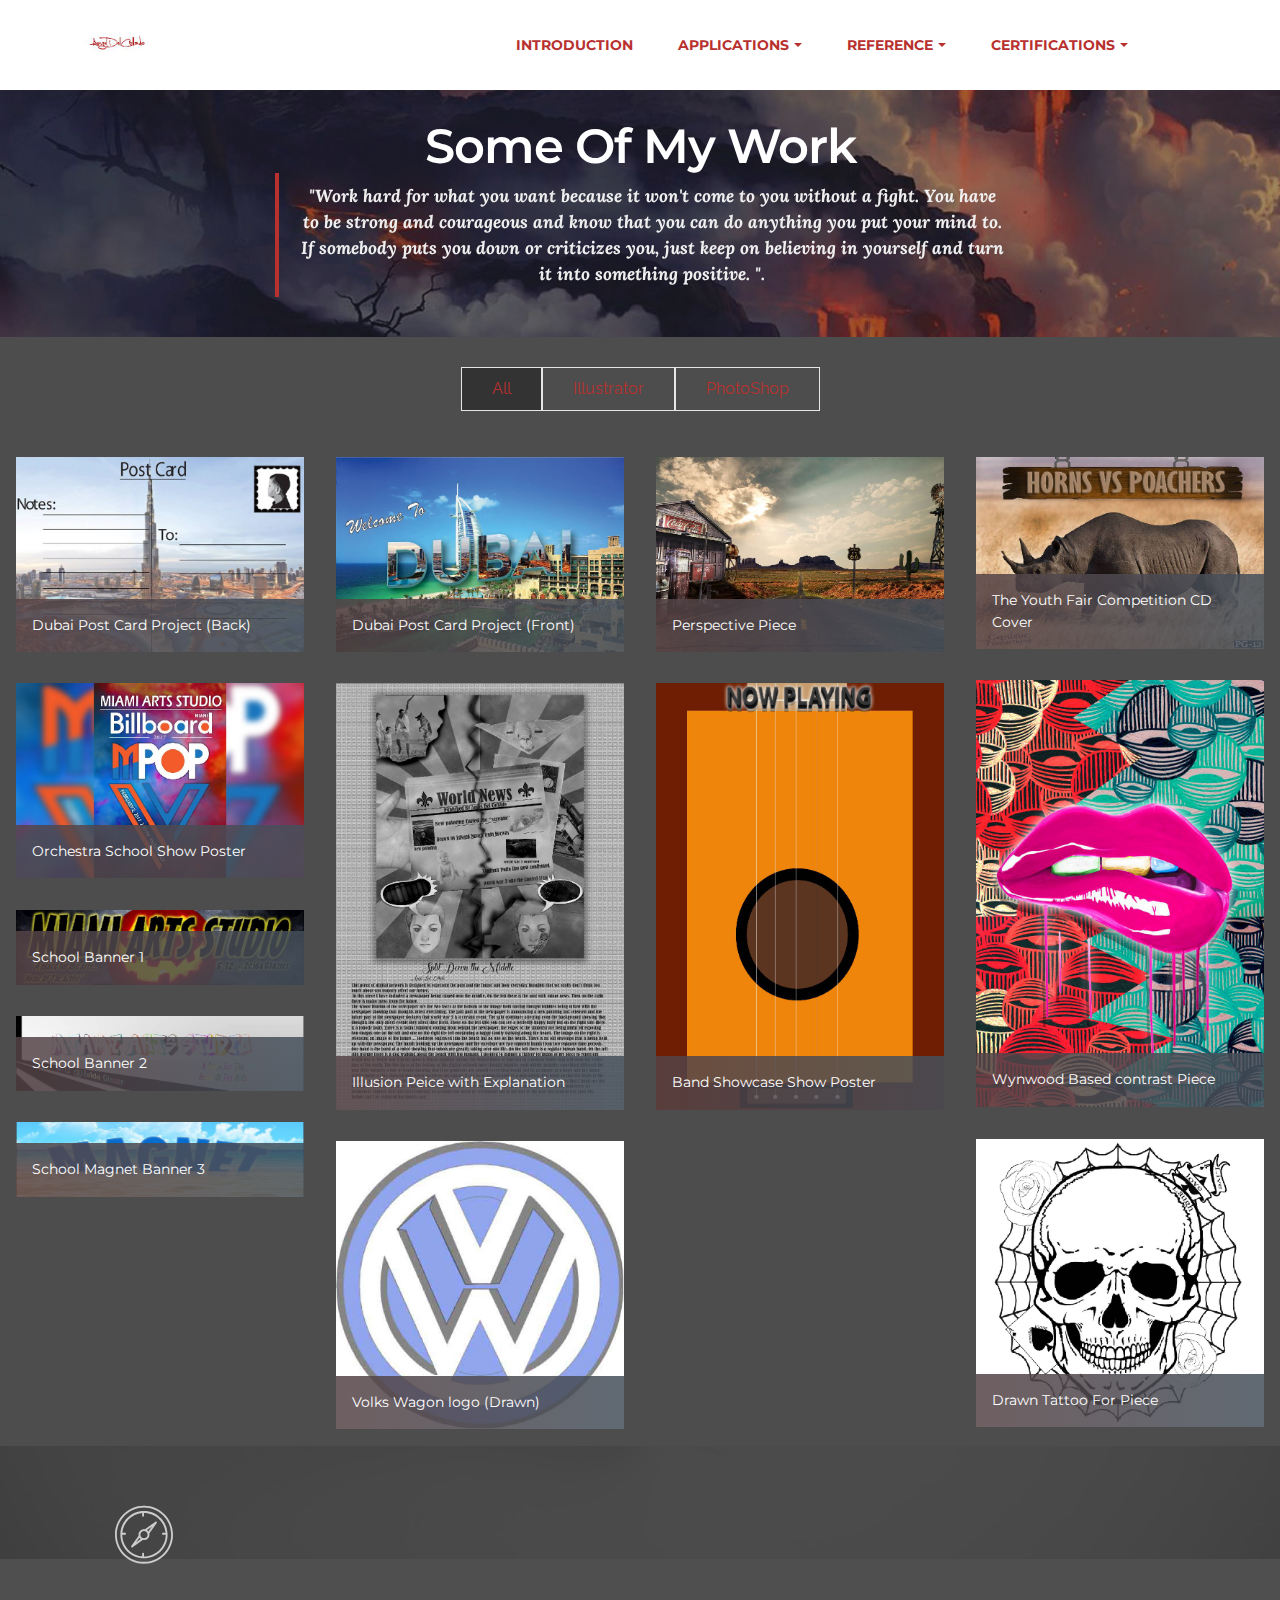
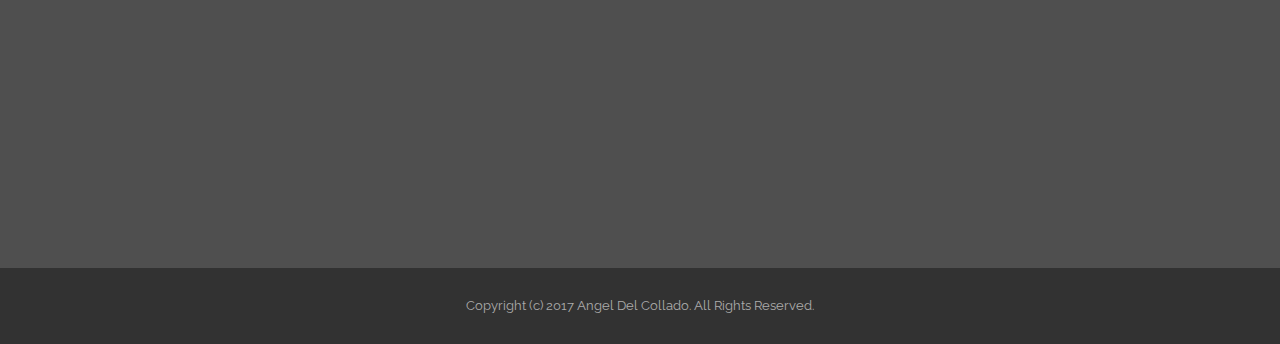
==== Gallery.html @ 35968e22 "create github pages" ====
<!DOCTYPE html>
<html>
<head>
  <!-- Site made with Mobirise Website Builder v3.11.1, https://mobirise.com -->
  <meta charset="UTF-8">
  <meta http-equiv="X-UA-Compatible" content="IE=edge">
  <meta name="generator" content="Mobirise v3.11.1, mobirise.com">
  <meta name="viewport" content="width=device-width, initial-scale=1">
  <link rel="shortcut icon" href="assets/images/file-000-1-128x170.png" type="image/x-icon">
  <meta name="description" content="Angel Del Collado">
  <title>Angel Del Collado</title>
  <link rel="stylesheet" href="https://fonts.googleapis.com/css?family=Lora:400,700,400italic,700italic&amp;subset=latin">
  <link rel="stylesheet" href="https://fonts.googleapis.com/css?family=Montserrat:400,700">
  <link rel="stylesheet" href="https://fonts.googleapis.com/css?family=Raleway:100,100i,200,200i,300,300i,400,400i,500,500i,600,600i,700,700i,800,800i,900,900i">
  <link rel="stylesheet" href="assets/bootstrap-material-design-font/css/material.css">
  <link rel="stylesheet" href="assets/et-line-font-plugin/style.css">
  <link rel="stylesheet" href="assets/tether/tether.min.css">
  <link rel="stylesheet" href="assets/bootstrap/css/bootstrap.min.css">
  <link rel="stylesheet" href="assets/dropdown/css/style.css">
  <link rel="stylesheet" href="assets/animate.css/animate.min.css">
  <link rel="stylesheet" href="assets/theme/css/style.css">
  <link rel="stylesheet" href="assets/mobirise-gallery/style.css">
  <link rel="stylesheet" href="assets/mobirise/css/mbr-additional.css" type="text/css">
  
  
  
</head>
<body>
<section id="ext_menu-j">

    <nav class="navbar navbar-dropdown navbar-fixed-top">
        <div class="container">

            <div class="mbr-table">
                <div class="mbr-table-cell">

                    <div class="navbar-brand">
                        <a href="index.html" class="navbar-logo"><img src="assets/images/untitled-160x128.jpg" alt="Mobirise"></a>
                        <a class="navbar-caption" href="https://mobirise.com"></a>
                    </div>

                </div>
                <div class="mbr-table-cell">

                    <button class="navbar-toggler pull-xs-right hidden-md-up" type="button" data-toggle="collapse" data-target="#exCollapsingNavbar">
                        <div class="hamburger-icon"></div>
                    </button>

                    <ul class="nav-dropdown collapse pull-xs-right nav navbar-nav navbar-toggleable-sm" id="exCollapsingNavbar"><li class="nav-item"><a class="nav-link link" href="https://mobirise.com/" aria-expanded="false"></a></li><li class="nav-item"><a class="nav-link link" href="page2.html" aria-expanded="false">INTRODUCTION</a></li><li class="nav-item dropdown"><a class="nav-link link dropdown-toggle" href="https://mobirise.com/" data-toggle="dropdown-submenu" aria-expanded="false">APPLICATIONS</a><div class="dropdown-menu"><div class="dropdown"><a class="dropdown-item dropdown-toggle" href="page1.html" aria-expanded="false" data-toggle="dropdown-submenu">Adobe Suite<br></a><div class="dropdown-menu dropdown-submenu"><a class="dropdown-item" href="page1.html">Adobe PhotoShop<br>Adobe Illustrator<br>Adobe Animate<br>Adobe Premiere<br>123D<br></a></div></div><div class="dropdown"><a class="dropdown-item dropdown-toggle" href="page1.html" aria-expanded="false" data-toggle="dropdown-submenu">Microsoft Suite<br></a><div class="dropdown-menu dropdown-submenu"><div class="dropdown"><a class="dropdown-item dropdown-toggle" href="#" data-toggle="dropdown-submenu" aria-expanded="false">Microsoft Word</a><div class="dropdown-menu dropdown-submenu"><a class="dropdown-item" href="angeldelcollado.github.io/Discuss IT">Discuss It Topic 6</a></div></div></div></div></div></li><li class="nav-item dropdown"><a class="nav-link link dropdown-toggle" href="https://mobirise.com/" aria-expanded="false" data-toggle="dropdown-submenu">REFERENCE</a><div class="dropdown-menu"><a class="dropdown-item" href="#">Teacher Recommendation</a><a class="dropdown-item" href="#">Resume</a></div></li><li class="nav-item dropdown"><a class="nav-link link dropdown-toggle" href="https://mobirise.com/" aria-expanded="false" data-toggle="dropdown-submenu">CERTIFICATIONS</a><div class="dropdown-menu"><a class="dropdown-item" href="#">Ic3 Living Online<br></a></div></li><li class="nav-item"><a class="nav-link link" href="https://mobirise.com/" aria-expanded="false"></a><a class="nav-link link" href="https://mobirise.com/" aria-expanded="false" style="line-height: 1.5; background-color: rgb(0, 0, 0); display: inline !important;"></a></li></ul>
                    <button hidden="" class="navbar-toggler navbar-close" type="button" data-toggle="collapse" data-target="#exCollapsingNavbar">
                        <div class="close-icon"></div>
                    </button>

                </div>
            </div>

        </div>
    </nav>

</section>

<section class="engine"><a rel="external" href="https://mobirise.com">https://mobirise.com/</a></section><section class="mbr-section article mbr-parallax-background mbr-after-navbar" id="msg-box8-q" style="background-image: url(assets/images/lava-and-cherry-blossom-tree-2000x533.png); padding-top: 120px; padding-bottom: 40px;">

    <div class="mbr-overlay" style="opacity: 0.4; background-color: rgb(34, 34, 34);">
    </div>
    <div class="container">
        <div class="row">
            <div class="col-md-8 col-md-offset-2 text-xs-center">
                <h3 class="mbr-section-title display-2">Some Of  My Work</h3>
                <div class="lead"><blockquote><strong>"Work hard for what you want because it won't come to you without a fight. You have to be strong and courageous and know that you can do anything you put your mind to. If somebody puts you down or criticizes you, just keep on believing in yourself and turn it into something positive. ".</strong></blockquote></div>
                
            </div>
        </div>
    </div>

</section>

<section class="mbr-gallery mbr-section mbr-section-nopadding mbr-slider-carousel" id="gallery4-t" data-filter="true" style="background-color: rgb(77, 77, 77); padding-top: 0rem; padding-bottom: 0rem;">
    <!-- Filter -->
    <div class="mbr-gallery-filter container gallery-filter-active">
        <ul>
            <li class="mbr-gallery-filter-all active">All</li>
        </ul>
    </div>

    <!-- Gallery -->
    <div class="mbr-gallery-row">
        <div class=" mbr-gallery-layout-default">
            <div>
                <div>
                    <div class="mbr-gallery-item mbr-gallery-item__mobirise3 mbr-gallery-item--p1" data-tags="Illustrator" data-video-url="false">
                        <div href="#lb-gallery4-t" data-slide-to="0" data-toggle="modal">
                            
                            

                            <img alt="" src="assets/images/untitled-1-2000x1353-800x541.jpg">
                            
                            <span class="icon-focus"></span>
                            <span class="mbr-gallery-title">Dubai Post Card Project (Back)</span>
                        </div>
                    </div><div class="mbr-gallery-item mbr-gallery-item__mobirise3 mbr-gallery-item--p1" data-tags="Illustrator" data-video-url="false">
                        <div href="#lb-gallery4-t" data-slide-to="1" data-toggle="modal">
                            
                            

                            <img alt="" src="assets/images/untitled-2000x1353-800x541.jpg">
                            
                            <span class="icon-focus"></span>
                            <span class="mbr-gallery-title">Dubai Post Card Project (Front)</span>
                        </div>
                    </div><div class="mbr-gallery-item mbr-gallery-item__mobirise3 mbr-gallery-item--p1" data-tags="PhotoShop" data-video-url="false">
                        <div href="#lb-gallery4-t" data-slide-to="2" data-toggle="modal">
                            
                            

                            <img alt="" src="assets/images/image-1-2000x1353-800x541.jpg">
                            
                            <span class="icon-focus"></span>
                            <span class="mbr-gallery-title">Perspective Piece&nbsp;</span>
                        </div>
                    </div><div class="mbr-gallery-item mbr-gallery-item__mobirise3 mbr-gallery-item--p1" data-tags="PhotoShop" data-video-url="false">
                        <div href="#lb-gallery4-t" data-slide-to="3" data-toggle="modal">
                            
                            

                            <img alt="" src="assets/images/cd-rough-draft-1-2000x1333-800x533.jpg">
                            
                            <span class="icon-focus"></span>
                            <span class="mbr-gallery-title">The Youth Fair Competition CD Cover</span>
                        </div>
                    </div><div class="mbr-gallery-item mbr-gallery-item__mobirise3 mbr-gallery-item--p1" data-tags="PhotoShop" data-video-url="false">
                        <div href="#lb-gallery4-t" data-slide-to="4" data-toggle="modal">
                            
                            

                            <img alt="" src="assets/images/angel-del-collado-project-18-2000x2962-800x1184.jpg">
                            
                            <span class="icon-focus"></span>
                            <span class="mbr-gallery-title">Wynwood Based contrast Piece</span>
                        </div>
                    </div><div class="mbr-gallery-item mbr-gallery-item__mobirise3 mbr-gallery-item--p1" data-tags="PhotoShop" data-video-url="false">
                        <div href="#lb-gallery4-t" data-slide-to="5" data-toggle="modal">
                            
                            

                            <img alt="" src="assets/images/untitled-2-2000x1353-800x541.jpg">
                            
                            <span class="icon-focus"></span>
                            <span class="mbr-gallery-title">Orchestra School Show Poster</span>
                        </div>
                    </div><div class="mbr-gallery-item mbr-gallery-item__mobirise3 mbr-gallery-item--p1" data-tags="PhotoShop" data-video-url="false">
                        <div href="#lb-gallery4-t" data-slide-to="6" data-toggle="modal">
                            
                            

                            <img alt="" src="assets/images/angel-del-collado-2-2000x2962-800x1184.jpg">
                            
                            <span class="icon-focus"></span>
                            <span class="mbr-gallery-title">Illusion Peice with Explanation</span>
                        </div>
                    </div><div class="mbr-gallery-item mbr-gallery-item__mobirise3 mbr-gallery-item--p1" data-tags="PhotoShop" data-video-url="false">
                        <div href="#lb-gallery4-t" data-slide-to="7" data-toggle="modal">
                            
                            

                            <img alt="" src="assets/images/poster-1-2000x2962-800x1184.jpg">
                            
                            <span class="icon-focus"></span>
                            <span class="mbr-gallery-title">Band Showcase Show Poster</span>
                        </div>
                    </div><div class="mbr-gallery-item mbr-gallery-item__mobirise3 mbr-gallery-item--p1" data-tags="PhotoShop" data-video-url="false">
                        <div href="#lb-gallery4-t" data-slide-to="8" data-toggle="modal">
                            
                            

                            <img alt="" src="assets/images/poster-1-2000x516-800x206.jpg">
                            
                            <span class="icon-focus"></span>
                            <span class="mbr-gallery-title">School Banner 1</span>
                        </div>
                    </div><div class="mbr-gallery-item mbr-gallery-item__mobirise3 mbr-gallery-item--p1" data-tags="PhotoShop" data-video-url="false">
                        <div href="#lb-gallery4-t" data-slide-to="9" data-toggle="modal">
                            
                            

                            <img alt="" src="assets/images/poster-2-2000x516-800x206.jpg">
                            
                            <span class="icon-focus"></span>
                            <span class="mbr-gallery-title">School Banner 2</span>
                        </div>
                    </div><div class="mbr-gallery-item mbr-gallery-item__mobirise3 mbr-gallery-item--p1" data-tags="PhotoShop" data-video-url="false">
                        <div href="#lb-gallery4-t" data-slide-to="10" data-toggle="modal">
                            
                            

                            <img alt="" src="assets/images/poster-3-2000x516-800x206.jpg">
                            
                            <span class="icon-focus"></span>
                            <span class="mbr-gallery-title">School Magnet Banner 3</span>
                        </div>
                    </div><div class="mbr-gallery-item mbr-gallery-item__mobirise3 mbr-gallery-item--p1" data-tags="Illustrator" data-video-url="false">
                        <div href="#lb-gallery4-t" data-slide-to="11" data-toggle="modal">
                            
                            

                            <img alt="" src="assets/images/tattoo-2000x2000-800x800.jpg">
                            
                            <span class="icon-focus"></span>
                            <span class="mbr-gallery-title">Drawn Tattoo For Piece</span>
                        </div>
                    </div><div class="mbr-gallery-item mbr-gallery-item__mobirise3 mbr-gallery-item--p1" data-tags="Illustrator" data-video-url="false">
                        <div href="#lb-gallery4-t" data-slide-to="12" data-toggle="modal">
                            
                            

                            <img alt="" src="assets/images/vw-logo-completed-2000x2000-800x800.jpg">
                            
                            <span class="icon-focus"></span>
                            <span class="mbr-gallery-title">Volks Wagon logo (Drawn)</span>
                        </div>
                    </div>
                </div>
            </div>
            <div class="clearfix"></div>
        </div>
    </div>

    <!-- Lightbox -->
    <div data-app-prevent-settings="" class="mbr-slider modal fade carousel slide" tabindex="-1" data-keyboard="true" data-interval="false" id="lb-gallery4-t">
        <div class="modal-dialog">
            <div class="modal-content">
                <div class="modal-body">
                    <ol class="carousel-indicators">
                        <li data-app-prevent-settings="" data-target="#lb-gallery4-t" data-slide-to="0"></li><li data-app-prevent-settings="" data-target="#lb-gallery4-t" data-slide-to="1"></li><li data-app-prevent-settings="" data-target="#lb-gallery4-t" data-slide-to="2"></li><li data-app-prevent-settings="" data-target="#lb-gallery4-t" data-slide-to="3"></li><li data-app-prevent-settings="" data-target="#lb-gallery4-t" data-slide-to="4"></li><li data-app-prevent-settings="" data-target="#lb-gallery4-t" class=" active" data-slide-to="5"></li><li data-app-prevent-settings="" data-target="#lb-gallery4-t" data-slide-to="6"></li><li data-app-prevent-settings="" data-target="#lb-gallery4-t" data-slide-to="7"></li><li data-app-prevent-settings="" data-target="#lb-gallery4-t" data-slide-to="8"></li><li data-app-prevent-settings="" data-target="#lb-gallery4-t" data-slide-to="9"></li><li data-app-prevent-settings="" data-target="#lb-gallery4-t" data-slide-to="10"></li><li data-app-prevent-settings="" data-target="#lb-gallery4-t" data-slide-to="11"></li><li data-app-prevent-settings="" data-target="#lb-gallery4-t" data-slide-to="12"></li>
                    </ol>
                    <div class="carousel-inner">
                        <div class="carousel-item">
                            <img alt="" src="assets/images/untitled-1-2000x1353.jpg">
                        </div><div class="carousel-item">
                            <img alt="" src="assets/images/untitled-2000x1353.jpg">
                        </div><div class="carousel-item">
                            <img alt="" src="assets/images/image-1-2000x1353.jpg">
                        </div><div class="carousel-item">
                            <img alt="" src="assets/images/cd-rough-draft-1-2000x1333.jpg">
                        </div><div class="carousel-item">
                            <img alt="" src="assets/images/angel-del-collado-project-18-2000x2962.jpg">
                        </div><div class="carousel-item active">
                            <img alt="" src="assets/images/untitled-2-2000x1353.jpg">
                        </div><div class="carousel-item">
                            <img alt="" src="assets/images/angel-del-collado-2-2000x2962.jpg">
                        </div><div class="carousel-item">
                            <img alt="" src="assets/images/poster-1-2000x2962.jpg">
                        </div><div class="carousel-item">
                            <img alt="" src="assets/images/poster-1-2000x516.jpg">
                        </div><div class="carousel-item">
                            <img alt="" src="assets/images/poster-2-2000x516.jpg">
                        </div><div class="carousel-item">
                            <img alt="" src="assets/images/poster-3-2000x516.jpg">
                        </div><div class="carousel-item">
                            <img alt="" src="assets/images/tattoo-2000x2000.jpg">
                        </div><div class="carousel-item">
                            <img alt="" src="assets/images/vw-logo-completed-2000x2000.jpg">
                        </div>
                    </div>
                    <a class="left carousel-control" role="button" data-slide="prev" href="#lb-gallery4-t">
                        <span class="icon-prev" aria-hidden="true"></span>
                        <span class="sr-only">Previous</span>
                    </a>
                    <a class="right carousel-control" role="button" data-slide="next" href="#lb-gallery4-t">
                        <span class="icon-next" aria-hidden="true"></span>
                        <span class="sr-only">Next</span>
                    </a>

                    <a class="close" href="#" role="button" data-dismiss="modal">
                        <span aria-hidden="true">×</span>
                        <span class="sr-only">Close</span>
                    </a>
                </div>
            </div>
        </div>
    </div>
</section>

<section class="mbr-footer mbr-section mbr-section-md-padding mbr-parallax-background" id="contacts3-y" style="background-image: url(assets/images/camera-wallpaper-3-2000x1250.jpg); padding-top: 60px; padding-bottom: 60px;">


    <div class="row">
    <div class="mbr-overlay" style="opacity: 0.9; background-color: rgb(60, 60, 60);">
    </div>
            <div class="mbr-company col-xs-12 col-md-6 col-lg-3">

                <div class="mbr-company card">
                    <div><span class="etl-icon icon-compass mbr-iconfont mbr-iconfont-logo-contacts3" style="color: rgb(204, 204, 204);"></span></div>
                    <div class="card-block">
                        <p class="card-text"></p>
                    </div>
                    <ul class="list-group list-group-flush">
                        <li class="list-group-item">
                            <span class="list-group-icon"><span class="etl-icon icon-phone mbr-iconfont-company-contacts3" style="color: rgb(204, 204, 204);"></span></span>
                            <span class="list-group-text">(786)-443-5122<br></span>
                        </li>
                        <li class="list-group-item">
                            <span class="list-group-icon"><span class="etl-icon icon-map-pin mbr-iconfont-company-contacts3" style="color: rgb(204, 204, 204);"></span></span>
                            <span class="list-group-text">2203 sw 138 ct, 33175 Miami,FL</span>
                        </li>
                        <li class="list-group-item active">
                            <span class="list-group-icon"><span class="etl-icon icon-envelope mbr-iconfont-company-contacts3" style="color: rgb(204, 204, 204);"></span></span>
                            <span class="list-group-text"><a href="mailto:support@mobirise.com" class="text-white">Adelcollado@miamiartsstudio.com</a></span>
                        </li>
                    </ul>
                </div>

            </div>
            <div class="mbr-footer-content col-xs-12 col-md-6 col-lg-3">
                <h4>Categories</h4>
                <ul><li><a class="text-white" href="#">Business</a></li><li><a class="text-white" href="#">Design</a></li><li><a class="text-white" href="#">Real life</a></li><li><a class="text-white" href="#">Science</a></li><li><a class="text-white" href="#">Tech</a></li></ul>
            </div>
            <div class="mbr-footer-content col-xs-12 col-md-6 col-lg-3">
                <p><strong>Contacts</strong><br>Email: Adelcollado@miamiartsstudio.com<br>Phone: (786)-443-5122<br><br><br><strong>Address</strong><br>2203 sw 138 ct, 33175 Miami,FL<br></p>
            </div>
            <div class="col-xs-12 col-md-6 col-lg-3" data-form-type="formoid">

                <div data-form-alert="true">
                    <div hidden="" data-form-alert-success="true">Thanks for informing us out form!</div>
                </div>

                <form action="https://mobirise.com/" method="post" data-form-title="MESSAGE">

                    <input type="hidden" value="A94hIESIGzioreP7KWmCx1ndsvAgGUHeYMj6PzwlQ4v8YvzAWcuYC8v4NuTkufBjBCWsXa0TmnwsY9Y7XBUMazXpFMG7d68gAHtYOLm7aRaqRStBd7kQ3BNNLPD5rNIX" data-form-email="true">

                    

                    <div class="form-group">
                        <label class="form-control-label" for="contacts3-y-email">Email<span class="form-asterisk">*</span></label>
                        <input type="email" class="form-control input-sm input-inverse" name="email" required="" data-form-field="Email" id="contacts3-y-email">
                    </div>

                    

                    <div class="form-group">
                        <label class="form-control-label" for="contacts3-y-message">Message</label>
                        <textarea class="form-control input-sm input-inverse" name="message" data-form-field="Message" rows="5" id="contacts3-y-message"></textarea>
                    </div>

                    <div><button type="submit" class="btn btn-sm btn-white">Contact me</button></div>

                </form>

            </div>
        </div>
</section>

<footer class="mbr-small-footer mbr-section mbr-section-nopadding" id="footer1-c" style="background-color: rgb(50, 50, 50); padding-top: 1.75rem; padding-bottom: 1.75rem;">
    
    <div class="container">
        <p class="text-xs-center">Copyright (c) 2017 Angel Del Collado. All Rights Reserved.</p>
    </div>
</footer>


  <script src="assets/web/assets/jquery/jquery.min.js"></script>
  <script src="assets/tether/tether.min.js"></script>
  <script src="assets/bootstrap/js/bootstrap.min.js"></script>
  <script src="assets/smooth-scroll/SmoothScroll.js"></script>
  <script src="assets/dropdown/js/script.min.js"></script>
  <script src="assets/touchSwipe/jquery.touchSwipe.min.js"></script>
  <script src="assets/viewportChecker/jquery.viewportchecker.js"></script>
  <script src="assets/jarallax/jarallax.js"></script>
  <script src="assets/masonry/masonry.pkgd.min.js"></script>
  <script src="assets/imagesloaded/imagesloaded.pkgd.min.js"></script>
  <script src="assets/bootstrap-carousel-swipe/bootstrap-carousel-swipe.js"></script>
  <script src="assets/theme/js/script.js"></script>
  <script src="assets/mobirise-gallery/player.min.js"></script>
  <script src="assets/mobirise-gallery/script.js"></script>
  <script src="assets/formoid/formoid.min.js"></script>
  
  
  <input name="animation" type="hidden">
  </body>
</html>
---- assets/bootstrap-material-design-font/css/material.css ----
@font-face {
  font-family: 'Material-Design-Icons';
  src: url('../fonts/Material-Design-Icons.eot?3ocs8m');
  src: url('../fonts/Material-Design-Icons.eot?#iefix3ocs8m') format('embedded-opentype'), url('../fonts/Material-Design-Icons.woff?3ocs8m') format('woff'), url('../fonts/Material-Design-Icons.ttf?3ocs8m') format('truetype'), url('../fonts/Material-Design-Icons.svg?3ocs8m#Material-Design-Icons') format('svg');
  font-weight: normal;
  font-style: normal;
}
[class^="mdi-"],
[class*="mdi-"] {
  speak: none;
  display: inline-block;
  font-style: normal;
  font-variant:normal;
  font-weight:normal;
  /*font-size:24px;*/
  line-height:1;
  font-family:'Material-Design-Icons' !important;
  text-rendering: auto;
  
  -webkit-font-smoothing: antialiased;
  -moz-osx-font-smoothing: grayscale;
  -webkit-transform: translate(0, 0);
      -ms-transform: translate(0, 0);
          transform: translate(0, 0);
}
[class^="mdi-"]:before,
[class*="mdi-"]:before {
  display: inline-block;
  speak: none;
  text-decoration: inherit;
}
[class^="mdi-"].pull-left,
[class*="mdi-"].pull-left {
  margin-right: .3em;
}
[class^="mdi-"].pull-right,
[class*="mdi-"].pull-right {
  margin-left: .3em;
}
[class^="mdi-"].mdi-lg:before,
[class*="mdi-"].mdi-lg:before,
[class^="mdi-"].mdi-lg:after,
[class*="mdi-"].mdi-lg:after {
  font-size: 1.33333333em;
  line-height: 0.75em;
  vertical-align: -15%;
}
[class^="mdi-"].mdi-2x:before,
[class*="mdi-"].mdi-2x:before,
[class^="mdi-"].mdi-2x:after,
[class*="mdi-"].mdi-2x:after {
  font-size: 2em;
}
[class^="mdi-"].mdi-3x:before,
[class*="mdi-"].mdi-3x:before,
[class^="mdi-"].mdi-3x:after,
[class*="mdi-"].mdi-3x:after {
  font-size: 3em;
}
[class^="mdi-"].mdi-4x:before,
[class*="mdi-"].mdi-4x:before,
[class^="mdi-"].mdi-4x:after,
[class*="mdi-"].mdi-4x:after {
  font-size: 4em;
}
[class^="mdi-"].mdi-5x:before,
[class*="mdi-"].mdi-5x:before,
[class^="mdi-"].mdi-5x:after,
[class*="mdi-"].mdi-5x:after {
  font-size: 5em;
}
[class^="mdi-device-signal-cellular-"]:after,
[class^="mdi-device-battery-"]:after,
[class^="mdi-device-battery-charging-"]:after,
[class^="mdi-device-signal-cellular-connected-no-internet-"]:after,
[class^="mdi-device-signal-wifi-"]:after,
[class^="mdi-device-signal-wifi-statusbar-not-connected"]:after,
.mdi-device-network-wifi:after {
  opacity: .3;
  position: absolute;
  left: 0;
  top: 0;
  z-index: 1;
  display: inline-block;
  speak: none;
  text-decoration: inherit;
}
[class^="mdi-device-signal-cellular-"]:after {
  content: "\e758";
}
[class^="mdi-device-battery-"]:after {
  content: "\e735";
}
[class^="mdi-device-battery-charging-"]:after {
  content: "\e733";
}
[class^="mdi-device-signal-cellular-connected-no-internet-"]:after {
  content: "\e75d";
}
[class^="mdi-device-signal-wifi-"]:after,
.mdi-device-network-wifi:after {
  content: "\e765";
}
[class^="mdi-device-signal-wifi-statusbasr-not-connected"]:after {
  content: "\e8f7";
}
.mdi-device-signal-cellular-off:after,
.mdi-device-signal-cellular-null:after,
.mdi-device-signal-cellular-no-sim:after,
.mdi-device-signal-wifi-off:after,
.mdi-device-signal-wifi-4-bar:after,
.mdi-device-signal-cellular-4-bar:after,
.mdi-device-battery-alert:after,
.mdi-device-signal-cellular-connected-no-internet-4-bar:after,
.mdi-device-battery-std:after,
.mdi-device-battery-full .mdi-device-battery-unknown:after {
  content: "";
}
.mdi-fw {
  width: 1.28571429em;
  text-align: center;
}
.mdi-ul {
  padding-left: 0;
  margin-left: 2.14285714em;
  list-style-type: none;
}
.mdi-ul > li {
  position: relative;
}
.mdi-li {
  position: absolute;
  left: -2.14285714em;
  width: 2.14285714em;
  top: 0.14285714em;
  text-align: center;
}
.mdi-li.mdi-lg {
  left: -1.85714286em;
}
.mdi-border {
  padding: .2em .25em .15em;
  border: solid 0.08em #eeeeee;
  border-radius: .1em;
}
.mdi-spin {
  -webkit-animation: mdi-spin 2s infinite linear;
  animation: mdi-spin 2s infinite linear;
  -webkit-transform-origin: 50% 50%;
  -ms-transform-origin: 50% 50%;
      transform-origin: 50% 50%;
}
.mdi-pulse {
  -webkit-animation: mdi-spin 1s steps(8) infinite;
  animation: mdi-spin 1s steps(8) infinite;
  -webkit-transform-origin: 50% 50%;
  -ms-transform-origin: 50% 50%;
      transform-origin: 50% 50%;
}
@-webkit-keyframes mdi-spin {
  0% {
    -webkit-transform: rotate(0deg);
    transform: rotate(0deg);
  }
  100% {
    -webkit-transform: rotate(359deg);
    transform: rotate(359deg);
  }
}
@keyframes mdi-spin {
  0% {
    -webkit-transform: rotate(0deg);
    transform: rotate(0deg);
  }
  100% {
    -webkit-transform: rotate(359deg);
    transform: rotate(359deg);
  }
}
.mdi-rotate-90 {
  filter: progid:DXImageTransform.Microsoft.BasicImage(rotation=1);
  -webkit-transform: rotate(90deg);
  -ms-transform: rotate(90deg);
  transform: rotate(90deg);
}
.mdi-rotate-180 {
  filter: progid:DXImageTransform.Microsoft.BasicImage(rotation=2);
  -webkit-transform: rotate(180deg);
  -ms-transform: rotate(180deg);
  transform: rotate(180deg);
}
.mdi-rotate-270 {
  filter: progid:DXImageTransform.Microsoft.BasicImage(rotation=3);
  -webkit-transform: rotate(270deg);
  -ms-transform: rotate(270deg);
  transform: rotate(270deg);
}
.mdi-flip-horizontal {
  filter: progid:DXImageTransform.Microsoft.BasicImage(rotation=0, mirror=1);
  -webkit-transform: scale(-1, 1);
  -ms-transform: scale(-1, 1);
  transform: scale(-1, 1);
}
.mdi-flip-vertical {
  filter: progid:DXImageTransform.Microsoft.BasicImage(rotation=2, mirror=1);
  -webkit-transform: scale(1, -1);
  -ms-transform: scale(1, -1);
  transform: scale(1, -1);
}
:root .mdi-rotate-90,
:root .mdi-rotate-180,
:root .mdi-rotate-270,
:root .mdi-flip-horizontal,
:root .mdi-flip-vertical {
  -webkit-filter: none;
          filter: none;
}
.mdi-stack {
  position: relative;
  display: inline-block;
  width: 2em;
  height: 2em;
  line-height: 2em;
  vertical-align: middle;
}
.mdi-stack-1x,
.mdi-stack-2x {
  position: absolute;
  left: 0;
  width: 100%;
  text-align: center;
}
.mdi-stack-1x {
  line-height: inherit;
}
.mdi-stack-2x {
  font-size: 2em;
}
.mdi-inverse {
  color: #ffffff;
}
/* Start Icons */
.mdi-action-3d-rotation:before {
  content: "\e600";
}
.mdi-action-accessibility:before {
  content: "\e601";
}
.mdi-action-account-balance-wallet:before {
  content: "\e602";
}
.mdi-action-account-balance:before {
  content: "\e603";
}
.mdi-action-account-box:before {
  content: "\e604";
}
.mdi-action-account-child:before {
  content: "\e605";
}
.mdi-action-account-circle:before {
  content: "\e606";
}
.mdi-action-add-shopping-cart:before {
  content: "\e607";
}
.mdi-action-alarm-add:before {
  content: "\e608";
}
.mdi-action-alarm-off:before {
  content: "\e609";
}
.mdi-action-alarm-on:before {
  content: "\e60a";
}
.mdi-action-alarm:before {
  content: "\e60b";
}
.mdi-action-android:before {
  content: "\e60c";
}
.mdi-action-announcement:before {
  content: "\e60d";
}
.mdi-action-aspect-ratio:before {
  content: "\e60e";
}
.mdi-action-assessment:before {
  content: "\e60f";
}
.mdi-action-assignment-ind:before {
  content: "\e610";
}
.mdi-action-assignment-late:before {
  content: "\e611";
}
.mdi-action-assignment-return:before {
  content: "\e612";
}
.mdi-action-assignment-returned:before {
  content: "\e613";
}
.mdi-action-assignment-turned-in:before {
  content: "\e614";
}
.mdi-action-assignment:before {
  content: "\e615";
}
.mdi-action-autorenew:before {
  content: "\e616";
}
.mdi-action-backup:before {
  content: "\e617";
}
.mdi-action-book:before {
  content: "\e618";
}
.mdi-action-bookmark-outline:before {
  content: "\e619";
}
.mdi-action-bookmark:before {
  content: "\e61a";
}
.mdi-action-bug-report:before {
  content: "\e61b";
}
.mdi-action-cached:before {
  content: "\e61c";
}
.mdi-action-check-circle:before {
  content: "\e61d";
}
.mdi-action-class:before {
  content: "\e61e";
}
.mdi-action-credit-card:before {
  content: "\e61f";
}
.mdi-action-dashboard:before {
  content: "\e620";
}
.mdi-action-delete:before {
  content: "\e621";
}
.mdi-action-description:before {
  content: "\e622";
}
.mdi-action-dns:before {
  content: "\e623";
}
.mdi-action-done-all:before {
  content: "\e624";
}
.mdi-action-done:before {
  content: "\e625";
}
.mdi-action-event:before {
  content: "\e626";
}
.mdi-action-exit-to-app:before {
  content: "\e627";
}
.mdi-action-explore:before {
  content: "\e628";
}
.mdi-action-extension:before {
  content: "\e629";
}
.mdi-action-face-unlock:before {
  content: "\e62a";
}
.mdi-action-favorite-outline:before {
  content: "\e62b";
}
.mdi-action-favorite:before {
  content: "\e62c";
}
.mdi-action-find-in-page:before {
  content: "\e62d";
}
.mdi-action-find-replace:before {
  content: "\e62e";
}
.mdi-action-flip-to-back:before {
  content: "\e62f";
}
.mdi-action-flip-to-front:before {
  content: "\e630";
}
.mdi-action-get-app:before {
  content: "\e631";
}
.mdi-action-grade:before {
  content: "\e632";
}
.mdi-action-group-work:before {
  content: "\e633";
}
.mdi-action-help:before {
  content: "\e634";
}
.mdi-action-highlight-remove:before {
  content: "\e635";
}
.mdi-action-history:before {
  content: "\e636";
}
.mdi-action-home:before {
  content: "\e637";
}
.mdi-action-https:before {
  content: "\e638";
}
.mdi-action-info-outline:before {
  content: "\e639";
}
.mdi-action-info:before {
  content: "\e63a";
}
.mdi-action-input:before {
  content: "\e63b";
}
.mdi-action-invert-colors:before {
  content: "\e63c";
}
.mdi-action-label-outline:before {
  content: "\e63d";
}
.mdi-action-label:before {
  content: "\e63e";
}
.mdi-action-language:before {
  content: "\e63f";
}
.mdi-action-launch:before {
  content: "\e640";
}
.mdi-action-list:before {
  content: "\e641";
}
.mdi-action-lock-open:before {
  content: "\e642";
}
.mdi-action-lock-outline:before {
  content: "\e643";
}
.mdi-action-lock:before {
  content: "\e644";
}
.mdi-action-loyalty:before {
  content: "\e645";
}
.mdi-action-markunread-mailbox:before {
  content: "\e646";
}
.mdi-action-note-add:before {
  content: "\e647";
}
.mdi-action-open-in-browser:before {
  content: "\e648";
}
.mdi-action-open-in-new:before {
  content: "\e649";
}
.mdi-action-open-with:before {
  content: "\e64a";
}
.mdi-action-pageview:before {
  content: "\e64b";
}
.mdi-action-payment:before {
  content: "\e64c";
}
.mdi-action-perm-camera-mic:before {
  content: "\e64d";
}
.mdi-action-perm-contact-cal:before {
  content: "\e64e";
}
.mdi-action-perm-data-setting:before {
  content: "\e64f";
}
.mdi-action-perm-device-info:before {
  content: "\e650";
}
.mdi-action-perm-identity:before {
  content: "\e651";
}
.mdi-action-perm-media:before {
  content: "\e652";
}
.mdi-action-perm-phone-msg:before {
  content: "\e653";
}
.mdi-action-perm-scan-wifi:before {
  content: "\e654";
}
.mdi-action-picture-in-picture:before {
  content: "\e655";
}
.mdi-action-polymer:before {
  content: "\e656";
}
.mdi-action-print:before {
  content: "\e657";
}
.mdi-action-query-builder:before {
  content: "\e658";
}
.mdi-action-question-answer:before {
  content: "\e659";
}
.mdi-action-receipt:before {
  content: "\e65a";
}
.mdi-action-redeem:before {
  content: "\e65b";
}
.mdi-action-reorder:before {
  content: "\e65c";
}
.mdi-action-report-problem:before {
  content: "\e65d";
}
.mdi-action-restore:before {
  content: "\e65e";
}
.mdi-action-room:before {
  content: "\e65f";
}
.mdi-action-schedule:before {
  content: "\e660";
}
.mdi-action-search:before {
  content: "\e661";
}
.mdi-action-settings-applications:before {
  content: "\e662";
}
.mdi-action-settings-backup-restore:before {
  content: "\e663";
}
.mdi-action-settings-bluetooth:before {
  content: "\e664";
}
.mdi-action-settings-cell:before {
  content: "\e665";
}
.mdi-action-settings-display:before {
  content: "\e666";
}
.mdi-action-settings-ethernet:before {
  content: "\e667";
}
.mdi-action-settings-input-antenna:before {
  content: "\e668";
}
.mdi-action-settings-input-component:before {
  content: "\e669";
}
.mdi-action-settings-input-composite:before {
  content: "\e66a";
}
.mdi-action-settings-input-hdmi:before {
  content: "\e66b";
}
.mdi-action-settings-input-svideo:before {
  content: "\e66c";
}
.mdi-action-settings-overscan:before {
  content: "\e66d";
}
.mdi-action-settings-phone:before {
  content: "\e66e";
}
.mdi-action-settings-power:before {
  content: "\e66f";
}
.mdi-action-settings-remote:before {
  content: "\e670";
}
.mdi-action-settings-voice:before {
  content: "\e671";
}
.mdi-action-settings:before {
  content: "\e672";
}
.mdi-action-shop-two:before {
  content: "\e673";
}
.mdi-action-shop:before {
  content: "\e674";
}
.mdi-action-shopping-basket:before {
  content: "\e675";
}
.mdi-action-shopping-cart:before {
  content: "\e676";
}
.mdi-action-speaker-notes:before {
  content: "\e677";
}
.mdi-action-spellcheck:before {
  content: "\e678";
}
.mdi-action-star-rate:before {
  content: "\e679";
}
.mdi-action-stars:before {
  content: "\e67a";
}
.mdi-action-store:before {
  content: "\e67b";
}
.mdi-action-subject:before {
  content: "\e67c";
}
.mdi-action-supervisor-account:before {
  content: "\e67d";
}
.mdi-action-swap-horiz:before {
  content: "\e67e";
}
.mdi-action-swap-vert-circle:before {
  content: "\e67f";
}
.mdi-action-swap-vert:before {
  content: "\e680";
}
.mdi-action-system-update-tv:before {
  content: "\e681";
}
.mdi-action-tab-unselected:before {
  content: "\e682";
}
.mdi-action-tab:before {
  content: "\e683";
}
.mdi-action-theaters:before {
  content: "\e684";
}
.mdi-action-thumb-down:before {
  content: "\e685";
}
.mdi-action-thumb-up:before {
  content: "\e686";
}
.mdi-action-thumbs-up-down:before {
  content: "\e687";
}
.mdi-action-toc:before {
  content: "\e688";
}
.mdi-action-today:before {
  content: "\e689";
}
.mdi-action-track-changes:before {
  content: "\e68a";
}
.mdi-action-translate:before {
  content: "\e68b";
}
.mdi-action-trending-down:before {
  content: "\e68c";
}
.mdi-action-trending-neutral:before {
  content: "\e68d";
}
.mdi-action-trending-up:before {
  content: "\e68e";
}
.mdi-action-turned-in-not:before {
  content: "\e68f";
}
.mdi-action-turned-in:before {
  content: "\e690";
}
.mdi-action-verified-user:before {
  content: "\e691";
}
.mdi-action-view-agenda:before {
  content: "\e692";
}
.mdi-action-view-array:before {
  content: "\e693";
}
.mdi-action-view-carousel:before {
  content: "\e694";
}
.mdi-action-view-column:before {
  content: "\e695";
}
.mdi-action-view-day:before {
  content: "\e696";
}
.mdi-action-view-headline:before {
  content: "\e697";
}
.mdi-action-view-list:before {
  content: "\e698";
}
.mdi-action-view-module:before {
  content: "\e699";
}
.mdi-action-view-quilt:before {
  content: "\e69a";
}
.mdi-action-view-stream:before {
  content: "\e69b";
}
.mdi-action-view-week:before {
  content: "\e69c";
}
.mdi-action-visibility-off:before {
  content: "\e69d";
}
.mdi-action-visibility:before {
  content: "\e69e";
}
.mdi-action-wallet-giftcard:before {
  content: "\e69f";
}
.mdi-action-wallet-membership:before {
  content: "\e6a0";
}
.mdi-action-wallet-travel:before {
  content: "\e6a1";
}
.mdi-action-work:before {
  content: "\e6a2";
}
.mdi-alert-error:before {
  content: "\e6a3";
}
.mdi-alert-warning:before {
  content: "\e6a4";
}
.mdi-av-album:before {
  content: "\e6a5";
}
.mdi-av-closed-caption:before {
  content: "\e6a6";
}
.mdi-av-equalizer:before {
  content: "\e6a7";
}
.mdi-av-explicit:before {
  content: "\e6a8";
}
.mdi-av-fast-forward:before {
  content: "\e6a9";
}
.mdi-av-fast-rewind:before {
  content: "\e6aa";
}
.mdi-av-games:before {
  content: "\e6ab";
}
.mdi-av-hearing:before {
  content: "\e6ac";
}
.mdi-av-high-quality:before {
  content: "\e6ad";
}
.mdi-av-loop:before {
  content: "\e6ae";
}
.mdi-av-mic-none:before {
  content: "\e6af";
}
.mdi-av-mic-off:before {
  content: "\e6b0";
}
.mdi-av-mic:before {
  content: "\e6b1";
}
.mdi-av-movie:before {
  content: "\e6b2";
}
.mdi-av-my-library-add:before {
  content: "\e6b3";
}
.mdi-av-my-library-books:before {
  content: "\e6b4";
}
.mdi-av-my-library-music:before {
  content: "\e6b5";
}
.mdi-av-new-releases:before {
  content: "\e6b6";
}
.mdi-av-not-interested:before {
  content: "\e6b7";
}
.mdi-av-pause-circle-fill:before {
  content: "\e6b8";
}
.mdi-av-pause-circle-outline:before {
  content: "\e6b9";
}
.mdi-av-pause:before {
  content: "\e6ba";
}
.mdi-av-play-arrow:before {
  content: "\e6bb";
}
.mdi-av-play-circle-fill:before {
  content: "\e6bc";
}
.mdi-av-play-circle-outline:before {
  content: "\e6bd";
}
.mdi-av-play-shopping-bag:before {
  content: "\e6be";
}
.mdi-av-playlist-add:before {
  content: "\e6bf";
}
.mdi-av-queue-music:before {
  content: "\e6c0";
}
.mdi-av-queue:before {
  content: "\e6c1";
}
.mdi-av-radio:before {
  content: "\e6c2";
}
.mdi-av-recent-actors:before {
  content: "\e6c3";
}
.mdi-av-repeat-one:before {
  content: "\e6c4";
}
.mdi-av-repeat:before {
  content: "\e6c5";
}
.mdi-av-replay:before {
  content: "\e6c6";
}
.mdi-av-shuffle:before {
  content: "\e6c7";
}
.mdi-av-skip-next:before {
  content: "\e6c8";
}
.mdi-av-skip-previous:before {
  content: "\e6c9";
}
.mdi-av-snooze:before {
  content: "\e6ca";
}
.mdi-av-stop:before {
  content: "\e6cb";
}
.mdi-av-subtitles:before {
  content: "\e6cc";
}
.mdi-av-surround-sound:before {
  content: "\e6cd";
}
.mdi-av-timer:before {
  content: "\e6ce";
}
.mdi-av-video-collection:before {
  content: "\e6cf";
}
.mdi-av-videocam-off:before {
  content: "\e6d0";
}
.mdi-av-videocam:before {
  content: "\e6d1";
}
.mdi-av-volume-down:before {
  content: "\e6d2";
}
.mdi-av-volume-mute:before {
  content: "\e6d3";
}
.mdi-av-volume-off:before {
  content: "\e6d4";
}
.mdi-av-volume-up:before {
  content: "\e6d5";
}
.mdi-av-web:before {
  content: "\e6d6";
}
.mdi-communication-business:before {
  content: "\e6d7";
}
.mdi-communication-call-end:before {
  content: "\e6d8";
}
.mdi-communication-call-made:before {
  content: "\e6d9";
}
.mdi-communication-call-merge:before {
  content: "\e6da";
}
.mdi-communication-call-missed:before {
  content: "\e6db";
}
.mdi-communication-call-received:before {
  content: "\e6dc";
}
.mdi-communication-call-split:before {
  content: "\e6dd";
}
.mdi-communication-call:before {
  content: "\e6de";
}
.mdi-communication-chat:before {
  content: "\e6df";
}
.mdi-communication-clear-all:before {
  content: "\e6e0";
}
.mdi-communication-comment:before {
  content: "\e6e1";
}
.mdi-communication-contacts:before {
  content: "\e6e2";
}
.mdi-communication-dialer-sip:before {
  content: "\e6e3";
}
.mdi-communication-dialpad:before {
  content: "\e6e4";
}
.mdi-communication-dnd-on:before {
  content: "\e6e5";
}
.mdi-communication-email:before {
  content: "\e6e6";
}
.mdi-communication-forum:before {
  content: "\e6e7";
}
.mdi-communication-import-export:before {
  content: "\e6e8";
}
.mdi-communication-invert-colors-off:before {
  content: "\e6e9";
}
.mdi-communication-invert-colors-on:before {
  content: "\e6ea";
}
.mdi-communication-live-help:before {
  content: "\e6eb";
}
.mdi-communication-location-off:before {
  content: "\e6ec";
}
.mdi-communication-location-on:before {
  content: "\e6ed";
}
.mdi-communication-message:before {
  content: "\e6ee";
}
.mdi-communication-messenger:before {
  content: "\e6ef";
}
.mdi-communication-no-sim:before {
  content: "\e6f0";
}
.mdi-communication-phone:before {
  content: "\e6f1";
}
.mdi-communication-portable-wifi-off:before {
  content: "\e6f2";
}
.mdi-communication-quick-contacts-dialer:before {
  content: "\e6f3";
}
.mdi-communication-quick-contacts-mail:before {
  content: "\e6f4";
}
.mdi-communication-ring-volume:before {
  content: "\e6f5";
}
.mdi-communication-stay-current-landscape:before {
  content: "\e6f6";
}
.mdi-communication-stay-current-portrait:before {
  content: "\e6f7";
}
.mdi-communication-stay-primary-landscape:before {
  content: "\e6f8";
}
.mdi-communication-stay-primary-portrait:before {
  content: "\e6f9";
}
.mdi-communication-swap-calls:before {
  content: "\e6fa";
}
.mdi-communication-textsms:before {
  content: "\e6fb";
}
.mdi-communication-voicemail:before {
  content: "\e6fc";
}
.mdi-communication-vpn-key:before {
  content: "\e6fd";
}
.mdi-content-add-box:before {
  content: "\e6fe";
}
.mdi-content-add-circle-outline:before {
  content: "\e6ff";
}
.mdi-content-add-circle:before {
  content: "\e700";
}
.mdi-content-add:before {
  content: "\e701";
}
.mdi-content-archive:before {
  content: "\e702";
}
.mdi-content-backspace:before {
  content: "\e703";
}
.mdi-content-block:before {
  content: "\e704";
}
.mdi-content-clear:before {
  content: "\e705";
}
.mdi-content-content-copy:before {
  content: "\e706";
}
.mdi-content-content-cut:before {
  content: "\e707";
}
.mdi-content-content-paste:before {
  content: "\e708";
}
.mdi-content-create:before {
  content: "\e709";
}
.mdi-content-drafts:before {
  content: "\e70a";
}
.mdi-content-filter-list:before {
  content: "\e70b";
}
.mdi-content-flag:before {
  content: "\e70c";
}
.mdi-content-forward:before {
  content: "\e70d";
}
.mdi-content-gesture:before {
  content: "\e70e";
}
.mdi-content-inbox:before {
  content: "\e70f";
}
.mdi-content-link:before {
  content: "\e710";
}
.mdi-content-mail:before {
  content: "\e711";
}
.mdi-content-markunread:before {
  content: "\e712";
}
.mdi-content-redo:before {
  content: "\e713";
}
.mdi-content-remove-circle-outline:before {
  content: "\e714";
}
.mdi-content-remove-circle:before {
  content: "\e715";
}
.mdi-content-remove:before {
  content: "\e716";
}
.mdi-content-reply-all:before {
  content: "\e717";
}
.mdi-content-reply:before {
  content: "\e718";
}
.mdi-content-report:before {
  content: "\e719";
}
.mdi-content-save:before {
  content: "\e71a";
}
.mdi-content-select-all:before {
  content: "\e71b";
}
.mdi-content-send:before {
  content: "\e71c";
}
.mdi-content-sort:before {
  content: "\e71d";
}
.mdi-content-text-format:before {
  content: "\e71e";
}
.mdi-content-undo:before {
  content: "\e71f";
}
.mdi-editor-attach-file:before {
  content: "\e776";
}
.mdi-editor-attach-money:before {
  content: "\e777";
}
.mdi-editor-border-all:before {
  content: "\e778";
}
.mdi-editor-border-bottom:before {
  content: "\e779";
}
.mdi-editor-border-clear:before {
  content: "\e77a";
}
.mdi-editor-border-color:before {
  content: "\e77b";
}
.mdi-editor-border-horizontal:before {
  content: "\e77c";
}
.mdi-editor-border-inner:before {
  content: "\e77d";
}
.mdi-editor-border-left:before {
  content: "\e77e";
}
.mdi-editor-border-outer:before {
  content: "\e77f";
}
.mdi-editor-border-right:before {
  content: "\e780";
}
.mdi-editor-border-style:before {
  content: "\e781";
}
.mdi-editor-border-top:before {
  content: "\e782";
}
.mdi-editor-border-vertical:before {
  content: "\e783";
}
.mdi-editor-format-align-center:before {
  content: "\e784";
}
.mdi-editor-format-align-justify:before {
  content: "\e785";
}
.mdi-editor-format-align-left:before {
  content: "\e786";
}
.mdi-editor-format-align-right:before {
  content: "\e787";
}
.mdi-editor-format-bold:before {
  content: "\e788";
}
.mdi-editor-format-clear:before {
  content: "\e789";
}
.mdi-editor-format-color-fill:before {
  content: "\e78a";
}
.mdi-editor-format-color-reset:before {
  content: "\e78b";
}
.mdi-editor-format-color-text:before {
  content: "\e78c";
}
.mdi-editor-format-indent-decrease:before {
  content: "\e78d";
}
.mdi-editor-format-indent-increase:before {
  content: "\e78e";
}
.mdi-editor-format-italic:before {
  content: "\e78f";
}
.mdi-editor-format-line-spacing:before {
  content: "\e790";
}
.mdi-editor-format-list-bulleted:before {
  content: "\e791";
}
.mdi-editor-format-list-numbered:before {
  content: "\e792";
}
.mdi-editor-format-paint:before {
  content: "\e793";
}
.mdi-editor-format-quote:before {
  content: "\e794";
}
.mdi-editor-format-size:before {
  content: "\e795";
}
.mdi-editor-format-strikethrough:before {
  content: "\e796";
}
.mdi-editor-format-textdirection-l-to-r:before {
  content: "\e797";
}
.mdi-editor-format-textdirection-r-to-l:before {
  content: "\e798";
}
.mdi-editor-format-underline:before {
  content: "\e799";
}
.mdi-editor-functions:before {
  content: "\e79a";
}
.mdi-editor-insert-chart:before {
  content: "\e79b";
}
.mdi-editor-insert-comment:before {
  content: "\e79c";
}
.mdi-editor-insert-drive-file:before {
  content: "\e79d";
}
.mdi-editor-insert-emoticon:before {
  content: "\e79e";
}
.mdi-editor-insert-invitation:before {
  content: "\e79f";
}
.mdi-editor-insert-link:before {
  content: "\e7a0";
}
.mdi-editor-insert-photo:before {
  content: "\e7a1";
}
.mdi-editor-merge-type:before {
  content: "\e7a2";
}
.mdi-editor-mode-comment:before {
  content: "\e7a3";
}
.mdi-editor-mode-edit:before {
  content: "\e7a4";
}
.mdi-editor-publish:before {
  content: "\e7a5";
}
.mdi-editor-vertical-align-bottom:before {
  content: "\e7a6";
}
.mdi-editor-vertical-align-center:before {
  content: "\e7a7";
}
.mdi-editor-vertical-align-top:before {
  content: "\e7a8";
}
.mdi-editor-wrap-text:before {
  content: "\e7a9";
}
.mdi-file-attachment:before {
  content: "\e7aa";
}
.mdi-file-cloud-circle:before {
  content: "\e7ab";
}
.mdi-file-cloud-done:before {
  content: "\e7ac";
}
.mdi-file-cloud-download:before {
  content: "\e7ad";
}
.mdi-file-cloud-off:before {
  content: "\e7ae";
}
.mdi-file-cloud-queue:before {
  content: "\e7af";
}
.mdi-file-cloud-upload:before {
  content: "\e7b0";
}
.mdi-file-cloud:before {
  content: "\e7b1";
}
.mdi-file-file-download:before {
  content: "\e7b2";
}
.mdi-file-file-upload:before {
  content: "\e7b3";
}
.mdi-file-folder-open:before {
  content: "\e7b4";
}
.mdi-file-folder-shared:before {
  content: "\e7b5";
}
.mdi-file-folder:before {
  content: "\e7b6";
}
.mdi-device-access-alarm:before {
  content: "\e720";
}
.mdi-device-access-alarms:before {
  content: "\e721";
}
.mdi-device-access-time:before {
  content: "\e722";
}
.mdi-device-add-alarm:before {
  content: "\e723";
}
.mdi-device-airplanemode-off:before {
  content: "\e724";
}
.mdi-device-airplanemode-on:before {
  content: "\e725";
}
.mdi-device-battery-20:before {
  content: "\e726";
}
.mdi-device-battery-30:before {
  content: "\e727";
}
.mdi-device-battery-50:before {
  content: "\e728";
}
.mdi-device-battery-60:before {
  content: "\e729";
}
.mdi-device-battery-80:before {
  content: "\e72a";
}
.mdi-device-battery-90:before {
  content: "\e72b";
}
.mdi-device-battery-alert:before {
  content: "\e72c";
}
.mdi-device-battery-charging-20:before {
  content: "\e72d";
}
.mdi-device-battery-charging-30:before {
  content: "\e72e";
}
.mdi-device-battery-charging-50:before {
  content: "\e72f";
}
.mdi-device-battery-charging-60:before {
  content: "\e730";
}
.mdi-device-battery-charging-80:before {
  content: "\e731";
}
.mdi-device-battery-charging-90:before {
  content: "\e732";
}
.mdi-device-battery-charging-full:before {
  content: "\e733";
}
.mdi-device-battery-full:before {
  content: "\e734";
}
.mdi-device-battery-std:before {
  content: "\e735";
}
.mdi-device-battery-unknown:before {
  content: "\e736";
}
.mdi-device-bluetooth-connected:before {
  content: "\e737";
}
.mdi-device-bluetooth-disabled:before {
  content: "\e738";
}
.mdi-device-bluetooth-searching:before {
  content: "\e739";
}
.mdi-device-bluetooth:before {
  content: "\e73a";
}
.mdi-device-brightness-auto:before {
  content: "\e73b";
}
.mdi-device-brightness-high:before {
  content: "\e73c";
}
.mdi-device-brightness-low:before {
  content: "\e73d";
}
.mdi-device-brightness-medium:before {
  content: "\e73e";
}
.mdi-device-data-usage:before {
  content: "\e73f";
}
.mdi-device-developer-mode:before {
  content: "\e740";
}
.mdi-device-devices:before {
  content: "\e741";
}
.mdi-device-dvr:before {
  content: "\e742";
}
.mdi-device-gps-fixed:before {
  content: "\e743";
}
.mdi-device-gps-not-fixed:before {
  content: "\e744";
}
.mdi-device-gps-off:before {
  content: "\e745";
}
.mdi-device-location-disabled:before {
  content: "\e746";
}
.mdi-device-location-searching:before {
  content: "\e747";
}
.mdi-device-multitrack-audio:before {
  content: "\e748";
}
.mdi-device-network-cell:before {
  content: "\e749";
}
.mdi-device-network-wifi:before {
  content: "\e74a";
}
.mdi-device-nfc:before {
  content: "\e74b";
}
.mdi-device-now-wallpaper:before {
  content: "\e74c";
}
.mdi-device-now-widgets:before {
  content: "\e74d";
}
.mdi-device-screen-lock-landscape:before {
  content: "\e74e";
}
.mdi-device-screen-lock-portrait:before {
  content: "\e74f";
}
.mdi-device-screen-lock-rotation:before {
  content: "\e750";
}
.mdi-device-screen-rotation:before {
  content: "\e751";
}
.mdi-device-sd-storage:before {
  content: "\e752";
}
.mdi-device-settings-system-daydream:before {
  content: "\e753";
}
.mdi-device-signal-cellular-0-bar:before {
  content: "\e754";
}
.mdi-device-signal-cellular-1-bar:before {
  content: "\e755";
}
.mdi-device-signal-cellular-2-bar:before {
  content: "\e756";
}
.mdi-device-signal-cellular-3-bar:before {
  content: "\e757";
}
.mdi-device-signal-cellular-4-bar:before {
  content: "\e758";
}
.mdi-signal-wifi-statusbar-connected-no-internet-after:before {
  content: "\e8f6";
}
.mdi-device-signal-cellular-connected-no-internet-0-bar:before {
  content: "\e759";
}
.mdi-device-signal-cellular-connected-no-internet-1-bar:before {
  content: "\e75a";
}
.mdi-device-signal-cellular-connected-no-internet-2-bar:before {
  content: "\e75b";
}
.mdi-device-signal-cellular-connected-no-internet-3-bar:before {
  content: "\e75c";
}
.mdi-device-signal-cellular-connected-no-internet-4-bar:before {
  content: "\e75d";
}
.mdi-device-signal-cellular-no-sim:before {
  content: "\e75e";
}
.mdi-device-signal-cellular-null:before {
  content: "\e75f";
}
.mdi-device-signal-cellular-off:before {
  content: "\e760";
}
.mdi-device-signal-wifi-0-bar:before {
  content: "\e761";
}
.mdi-device-signal-wifi-1-bar:before {
  content: "\e762";
}
.mdi-device-signal-wifi-2-bar:before {
  content: "\e763";
}
.mdi-device-signal-wifi-3-bar:before {
  content: "\e764";
}
.mdi-device-signal-wifi-4-bar:before {
  content: "\e765";
}
.mdi-device-signal-wifi-off:before {
  content: "\e766";
}
.mdi-device-signal-wifi-statusbar-1-bar:before {
  content: "\e767";
}
.mdi-device-signal-wifi-statusbar-2-bar:before {
  content: "\e768";
}
.mdi-device-signal-wifi-statusbar-3-bar:before {
  content: "\e769";
}
.mdi-device-signal-wifi-statusbar-4-bar:before {
  content: "\e76a";
}
.mdi-device-signal-wifi-statusbar-connected-no-internet-:before {
  content: "\e76b";
}
.mdi-device-signal-wifi-statusbar-connected-no-internet:before {
  content: "\e76f";
}
.mdi-device-signal-wifi-statusbar-connected-no-internet-2:before {
  content: "\e76c";
}
.mdi-device-signal-wifi-statusbar-connected-no-internet-3:before {
  content: "\e76d";
}
.mdi-device-signal-wifi-statusbar-connected-no-internet-4:before {
  content: "\e76e";
}
.mdi-signal-wifi-statusbar-not-connected-after:before {
  content: "\e8f7";
}
.mdi-device-signal-wifi-statusbar-not-connected:before {
  content: "\e770";
}
.mdi-device-signal-wifi-statusbar-null:before {
  content: "\e771";
}
.mdi-device-storage:before {
  content: "\e772";
}
.mdi-device-usb:before {
  content: "\e773";
}
.mdi-device-wifi-lock:before {
  content: "\e774";
}
.mdi-device-wifi-tethering:before {
  content: "\e775";
}
.mdi-hardware-cast-connected:before {
  content: "\e7b7";
}
.mdi-hardware-cast:before {
  content: "\e7b8";
}
.mdi-hardware-computer:before {
  content: "\e7b9";
}
.mdi-hardware-desktop-mac:before {
  content: "\e7ba";
}
.mdi-hardware-desktop-windows:before {
  content: "\e7bb";
}
.mdi-hardware-dock:before {
  content: "\e7bc";
}
.mdi-hardware-gamepad:before {
  content: "\e7bd";
}
.mdi-hardware-headset-mic:before {
  content: "\e7be";
}
.mdi-hardware-headset:before {
  content: "\e7bf";
}
.mdi-hardware-keyboard-alt:before {
  content: "\e7c0";
}
.mdi-hardware-keyboard-arrow-down:before {
  content: "\e7c1";
}
.mdi-hardware-keyboard-arrow-left:before {
  content: "\e7c2";
}
.mdi-hardware-keyboard-arrow-right:before {
  content: "\e7c3";
}
.mdi-hardware-keyboard-arrow-up:before {
  content: "\e7c4";
}
.mdi-hardware-keyboard-backspace:before {
  content: "\e7c5";
}
.mdi-hardware-keyboard-capslock:before {
  content: "\e7c6";
}
.mdi-hardware-keyboard-control:before {
  content: "\e7c7";
}
.mdi-hardware-keyboard-hide:before {
  content: "\e7c8";
}
.mdi-hardware-keyboard-return:before {
  content: "\e7c9";
}
.mdi-hardware-keyboard-tab:before {
  content: "\e7ca";
}
.mdi-hardware-keyboard-voice:before {
  content: "\e7cb";
}
.mdi-hardware-keyboard:before {
  content: "\e7cc";
}
.mdi-hardware-laptop-chromebook:before {
  content: "\e7cd";
}
.mdi-hardware-laptop-mac:before {
  content: "\e7ce";
}
.mdi-hardware-laptop-windows:before {
  content: "\e7cf";
}
.mdi-hardware-laptop:before {
  content: "\e7d0";
}
.mdi-hardware-memory:before {
  content: "\e7d1";
}
.mdi-hardware-mouse:before {
  content: "\e7d2";
}
.mdi-hardware-phone-android:before {
  content: "\e7d3";
}
.mdi-hardware-phone-iphone:before {
  content: "\e7d4";
}
.mdi-hardware-phonelink-off:before {
  content: "\e7d5";
}
.mdi-hardware-phonelink:before {
  content: "\e7d6";
}
.mdi-hardware-security:before {
  content: "\e7d7";
}
.mdi-hardware-sim-card:before {
  content: "\e7d8";
}
.mdi-hardware-smartphone:before {
  content: "\e7d9";
}
.mdi-hardware-speaker:before {
  content: "\e7da";
}
.mdi-hardware-tablet-android:before {
  content: "\e7db";
}
.mdi-hardware-tablet-mac:before {
  content: "\e7dc";
}
.mdi-hardware-tablet:before {
  content: "\e7dd";
}
.mdi-hardware-tv:before {
  content: "\e7de";
}
.mdi-hardware-watch:before {
  content: "\e7df";
}
.mdi-image-add-to-photos:before {
  content: "\e7e0";
}
.mdi-image-adjust:before {
  content: "\e7e1";
}
.mdi-image-assistant-photo:before {
  content: "\e7e2";
}
.mdi-image-audiotrack:before {
  content: "\e7e3";
}
.mdi-image-blur-circular:before {
  content: "\e7e4";
}
.mdi-image-blur-linear:before {
  content: "\e7e5";
}
.mdi-image-blur-off:before {
  content: "\e7e6";
}
.mdi-image-blur-on:before {
  content: "\e7e7";
}
.mdi-image-brightness-1:before {
  content: "\e7e8";
}
.mdi-image-brightness-2:before {
  content: "\e7e9";
}
.mdi-image-brightness-3:before {
  content: "\e7ea";
}
.mdi-image-brightness-4:before {
  content: "\e7eb";
}
.mdi-image-brightness-5:before {
  content: "\e7ec";
}
.mdi-image-brightness-6:before {
  content: "\e7ed";
}
.mdi-image-brightness-7:before {
  content: "\e7ee";
}
.mdi-image-brush:before {
  content: "\e7ef";
}
.mdi-image-camera-alt:before {
  content: "\e7f0";
}
.mdi-image-camera-front:before {
  content: "\e7f1";
}
.mdi-image-camera-rear:before {
  content: "\e7f2";
}
.mdi-image-camera-roll:before {
  content: "\e7f3";
}
.mdi-image-camera:before {
  content: "\e7f4";
}
.mdi-image-center-focus-strong:before {
  content: "\e7f5";
}
.mdi-image-center-focus-weak:before {
  content: "\e7f6";
}
.mdi-image-collections:before {
  content: "\e7f7";
}
.mdi-image-color-lens:before {
  content: "\e7f8";
}
.mdi-image-colorize:before {
  content: "\e7f9";
}
.mdi-image-compare:before {
  content: "\e7fa";
}
.mdi-image-control-point-duplicate:before {
  content: "\e7fb";
}
.mdi-image-control-point:before {
  content: "\e7fc";
}
.mdi-image-crop-3-2:before {
  content: "\e7fd";
}
.mdi-image-crop-5-4:before {
  content: "\e7fe";
}
.mdi-image-crop-7-5:before {
  content: "\e7ff";
}
.mdi-image-crop-16-9:before {
  content: "\e800";
}
.mdi-image-crop-din:before {
  content: "\e801";
}
.mdi-image-crop-free:before {
  content: "\e802";
}
.mdi-image-crop-landscape:before {
  content: "\e803";
}
.mdi-image-crop-original:before {
  content: "\e804";
}
.mdi-image-crop-portrait:before {
  content: "\e805";
}
.mdi-image-crop-square:before {
  content: "\e806";
}
.mdi-image-crop:before {
  content: "\e807";
}
.mdi-image-dehaze:before {
  content: "\e808";
}
.mdi-image-details:before {
  content: "\e809";
}
.mdi-image-edit:before {
  content: "\e80a";
}
.mdi-image-exposure-minus-1:before {
  content: "\e80b";
}
.mdi-image-exposure-minus-2:before {
  content: "\e80c";
}
.mdi-image-exposure-plus-1:before {
  content: "\e80d";
}
.mdi-image-exposure-plus-2:before {
  content: "\e80e";
}
.mdi-image-exposure-zero:before {
  content: "\e80f";
}
.mdi-image-exposure:before {
  content: "\e810";
}
.mdi-image-filter-1:before {
  content: "\e811";
}
.mdi-image-filter-2:before {
  content: "\e812";
}
.mdi-image-filter-3:before {
  content: "\e813";
}
.mdi-image-filter-4:before {
  content: "\e814";
}
.mdi-image-filter-5:before {
  content: "\e815";
}
.mdi-image-filter-6:before {
  content: "\e816";
}
.mdi-image-filter-7:before {
  content: "\e817";
}
.mdi-image-filter-8:before {
  content: "\e818";
}
.mdi-image-filter-9-plus:before {
  content: "\e819";
}
.mdi-image-filter-9:before {
  content: "\e81a";
}
.mdi-image-filter-b-and-w:before {
  content: "\e81b";
}
.mdi-image-filter-center-focus:before {
  content: "\e81c";
}
.mdi-image-filter-drama:before {
  content: "\e81d";
}
.mdi-image-filter-frames:before {
  content: "\e81e";
}
.mdi-image-filter-hdr:before {
  content: "\e81f";
}
.mdi-image-filter-none:before {
  content: "\e820";
}
.mdi-image-filter-tilt-shift:before {
  content: "\e821";
}
.mdi-image-filter-vintage:before {
  content: "\e822";
}
.mdi-image-filter:before {
  content: "\e823";
}
.mdi-image-flare:before {
  content: "\e824";
}
.mdi-image-flash-auto:before {
  content: "\e825";
}
.mdi-image-flash-off:before {
  content: "\e826";
}
.mdi-image-flash-on:before {
  content: "\e827";
}
.mdi-image-flip:before {
  content: "\e828";
}
.mdi-image-gradient:before {
  content: "\e829";
}
.mdi-image-grain:before {
  content: "\e82a";
}
.mdi-image-grid-off:before {
  content: "\e82b";
}
.mdi-image-grid-on:before {
  content: "\e82c";
}
.mdi-image-hdr-off:before {
  content: "\e82d";
}
.mdi-image-hdr-on:before {
  content: "\e82e";
}
.mdi-image-hdr-strong:before {
  content: "\e82f";
}
.mdi-image-hdr-weak:before {
  content: "\e830";
}
.mdi-image-healing:before {
  content: "\e831";
}
.mdi-image-image-aspect-ratio:before {
  content: "\e832";
}
.mdi-image-image:before {
  content: "\e833";
}
.mdi-image-iso:before {
  content: "\e834";
}
.mdi-image-landscape:before {
  content: "\e835";
}
.mdi-image-leak-add:before {
  content: "\e836";
}
.mdi-image-leak-remove:before {
  content: "\e837";
}
.mdi-image-lens:before {
  content: "\e838";
}
.mdi-image-looks-3:before {
  content: "\e839";
}
.mdi-image-looks-4:before {
  content: "\e83a";
}
.mdi-image-looks-5:before {
  content: "\e83b";
}
.mdi-image-looks-6:before {
  content: "\e83c";
}
.mdi-image-looks-one:before {
  content: "\e83d";
}
.mdi-image-looks-two:before {
  content: "\e83e";
}
.mdi-image-looks:before {
  content: "\e83f";
}
.mdi-image-loupe:before {
  content: "\e840";
}
.mdi-image-movie-creation:before {
  content: "\e841";
}
.mdi-image-nature-people:before {
  content: "\e842";
}
.mdi-image-nature:before {
  content: "\e843";
}
.mdi-image-navigate-before:before {
  content: "\e844";
}
.mdi-image-navigate-next:before {
  content: "\e845";
}
.mdi-image-palette:before {
  content: "\e846";
}
.mdi-image-panorama-fisheye:before {
  content: "\e847";
}
.mdi-image-panorama-horizontal:before {
  content: "\e848";
}
.mdi-image-panorama-vertical:before {
  content: "\e849";
}
.mdi-image-panorama-wide-angle:before {
  content: "\e84a";
}
.mdi-image-panorama:before {
  content: "\e84b";
}
.mdi-image-photo-album:before {
  content: "\e84c";
}
.mdi-image-photo-camera:before {
  content: "\e84d";
}
.mdi-image-photo-library:before {
  content: "\e84e";
}
.mdi-image-photo:before {
  content: "\e84f";
}
.mdi-image-portrait:before {
  content: "\e850";
}
.mdi-image-remove-red-eye:before {
  content: "\e851";
}
.mdi-image-rotate-left:before {
  content: "\e852";
}
.mdi-image-rotate-right:before {
  content: "\e853";
}
.mdi-image-slideshow:before {
  content: "\e854";
}
.mdi-image-straighten:before {
  content: "\e855";
}
.mdi-image-style:before {
  content: "\e856";
}
.mdi-image-switch-camera:before {
  content: "\e857";
}
.mdi-image-switch-video:before {
  content: "\e858";
}
.mdi-image-tag-faces:before {
  content: "\e859";
}
.mdi-image-texture:before {
  content: "\e85a";
}
.mdi-image-timelapse:before {
  content: "\e85b";
}
.mdi-image-timer-3:before {
  content: "\e85c";
}
.mdi-image-timer-10:before {
  content: "\e85d";
}
.mdi-image-timer-auto:before {
  content: "\e85e";
}
.mdi-image-timer-off:before {
  content: "\e85f";
}
.mdi-image-timer:before {
  content: "\e860";
}
.mdi-image-tonality:before {
  content: "\e861";
}
.mdi-image-transform:before {
  content: "\e862";
}
.mdi-image-tune:before {
  content: "\e863";
}
.mdi-image-wb-auto:before {
  content: "\e864";
}
.mdi-image-wb-cloudy:before {
  content: "\e865";
}
.mdi-image-wb-incandescent:before {
  content: "\e866";
}
.mdi-image-wb-irradescent:before {
  content: "\e867";
}
.mdi-image-wb-sunny:before {
  content: "\e868";
}
.mdi-maps-beenhere:before {
  content: "\e869";
}
.mdi-maps-directions-bike:before {
  content: "\e86a";
}
.mdi-maps-directions-bus:before {
  content: "\e86b";
}
.mdi-maps-directions-car:before {
  content: "\e86c";
}
.mdi-maps-directions-ferry:before {
  content: "\e86d";
}
.mdi-maps-directions-subway:before {
  content: "\e86e";
}
.mdi-maps-directions-train:before {
  content: "\e86f";
}
.mdi-maps-directions-transit:before {
  content: "\e870";
}
.mdi-maps-directions-walk:before {
  content: "\e871";
}
.mdi-maps-directions:before {
  content: "\e872";
}
.mdi-maps-flight:before {
  content: "\e873";
}
.mdi-maps-hotel:before {
  content: "\e874";
}
.mdi-maps-layers-clear:before {
  content: "\e875";
}
.mdi-maps-layers:before {
  content: "\e876";
}
.mdi-maps-local-airport:before {
  content: "\e877";
}
.mdi-maps-local-atm:before {
  content: "\e878";
}
.mdi-maps-local-attraction:before {
  content: "\e879";
}
.mdi-maps-local-bar:before {
  content: "\e87a";
}
.mdi-maps-local-cafe:before {
  content: "\e87b";
}
.mdi-maps-local-car-wash:before {
  content: "\e87c";
}
.mdi-maps-local-convenience-store:before {
  content: "\e87d";
}
.mdi-maps-local-drink:before {
  content: "\e87e";
}
.mdi-maps-local-florist:before {
  content: "\e87f";
}
.mdi-maps-local-gas-station:before {
  content: "\e880";
}
.mdi-maps-local-grocery-store:before {
  content: "\e881";
}
.mdi-maps-local-hospital:before {
  content: "\e882";
}
.mdi-maps-local-hotel:before {
  content: "\e883";
}
.mdi-maps-local-laundry-service:before {
  content: "\e884";
}
.mdi-maps-local-library:before {
  content: "\e885";
}
.mdi-maps-local-mall:before {
  content: "\e886";
}
.mdi-maps-local-movies:before {
  content: "\e887";
}
.mdi-maps-local-offer:before {
  content: "\e888";
}
.mdi-maps-local-parking:before {
  content: "\e889";
}
.mdi-maps-local-pharmacy:before {
  content: "\e88a";
}
.mdi-maps-local-phone:before {
  content: "\e88b";
}
.mdi-maps-local-pizza:before {
  content: "\e88c";
}
.mdi-maps-local-play:before {
  content: "\e88d";
}
.mdi-maps-local-post-office:before {
  content: "\e88e";
}
.mdi-maps-local-print-shop:before {
  content: "\e88f";
}
.mdi-maps-local-restaurant:before {
  content: "\e890";
}
.mdi-maps-local-see:before {
  content: "\e891";
}
.mdi-maps-local-shipping:before {
  content: "\e892";
}
.mdi-maps-local-taxi:before {
  content: "\e893";
}
.mdi-maps-location-history:before {
  content: "\e894";
}
.mdi-maps-map:before {
  content: "\e895";
}
.mdi-maps-my-location:before {
  content: "\e896";
}
.mdi-maps-navigation:before {
  content: "\e897";
}
.mdi-maps-pin-drop:before {
  content: "\e898";
}
.mdi-maps-place:before {
  content: "\e899";
}
.mdi-maps-rate-review:before {
  content: "\e89a";
}
.mdi-maps-restaurant-menu:before {
  content: "\e89b";
}
.mdi-maps-satellite:before {
  content: "\e89c";
}
.mdi-maps-store-mall-directory:before {
  content: "\e89d";
}
.mdi-maps-terrain:before {
  content: "\e89e";
}
.mdi-maps-traffic:before {
  content: "\e89f";
}
.mdi-navigation-apps:before {
  content: "\e8a0";
}
.mdi-navigation-arrow-back:before {
  content: "\e8a1";
}
.mdi-navigation-arrow-drop-down-circle:before {
  content: "\e8a2";
}
.mdi-navigation-arrow-drop-down:before {
  content: "\e8a3";
}
.mdi-navigation-arrow-drop-up:before {
  content: "\e8a4";
}
.mdi-navigation-arrow-forward:before {
  content: "\e8a5";
}
.mdi-navigation-cancel:before {
  content: "\e8a6";
}
.mdi-navigation-check:before {
  content: "\e8a7";
}
.mdi-navigation-chevron-left:before {
  content: "\e8a8";
}
.mdi-navigation-chevron-right:before {
  content: "\e8a9";
}
.mdi-navigation-close:before {
  content: "\e8aa";
}
.mdi-navigation-expand-less:before {
  content: "\e8ab";
}
.mdi-navigation-expand-more:before {
  content: "\e8ac";
}
.mdi-navigation-fullscreen-exit:before {
  content: "\e8ad";
}
.mdi-navigation-fullscreen:before {
  content: "\e8ae";
}
.mdi-navigation-menu:before {
  content: "\e8af";
}
.mdi-navigation-more-horiz:before {
  content: "\e8b0";
}
.mdi-navigation-more-vert:before {
  content: "\e8b1";
}
.mdi-navigation-refresh:before {
  content: "\e8b2";
}
.mdi-navigation-unfold-less:before {
  content: "\e8b3";
}
.mdi-navigation-unfold-more:before {
  content: "\e8b4";
}
.mdi-notification-adb:before {
  content: "\e8b5";
}
.mdi-notification-bluetooth-audio:before {
  content: "\e8b6";
}
.mdi-notification-disc-full:before {
  content: "\e8b7";
}
.mdi-notification-dnd-forwardslash:before {
  content: "\e8b8";
}
.mdi-notification-do-not-disturb:before {
  content: "\e8b9";
}
.mdi-notification-drive-eta:before {
  content: "\e8ba";
}
.mdi-notification-event-available:before {
  content: "\e8bb";
}
.mdi-notification-event-busy:before {
  content: "\e8bc";
}
.mdi-notification-event-note:before {
  content: "\e8bd";
}
.mdi-notification-folder-special:before {
  content: "\e8be";
}
.mdi-notification-mms:before {
  content: "\e8bf";
}
.mdi-notification-more:before {
  content: "\e8c0";
}
.mdi-notification-network-locked:before {
  content: "\e8c1";
}
.mdi-notification-phone-bluetooth-speaker:before {
  content: "\e8c2";
}
.mdi-notification-phone-forwarded:before {
  content: "\e8c3";
}
.mdi-notification-phone-in-talk:before {
  content: "\e8c4";
}
.mdi-notification-phone-locked:before {
  content: "\e8c5";
}
.mdi-notification-phone-missed:before {
  content: "\e8c6";
}
.mdi-notification-phone-paused:before {
  content: "\e8c7";
}
.mdi-notification-play-download:before {
  content: "\e8c8";
}
.mdi-notification-play-install:before {
  content: "\e8c9";
}
.mdi-notification-sd-card:before {
  content: "\e8ca";
}
.mdi-notification-sim-card-alert:before {
  content: "\e8cb";
}
.mdi-notification-sms-failed:before {
  content: "\e8cc";
}
.mdi-notification-sms:before {
  content: "\e8cd";
}
.mdi-notification-sync-disabled:before {
  content: "\e8ce";
}
.mdi-notification-sync-problem:before {
  content: "\e8cf";
}
.mdi-notification-sync:before {
  content: "\e8d0";
}
.mdi-notification-system-update:before {
  content: "\e8d1";
}
.mdi-notification-tap-and-play:before {
  content: "\e8d2";
}
.mdi-notification-time-to-leave:before {
  content: "\e8d3";
}
.mdi-notification-vibration:before {
  content: "\e8d4";
}
.mdi-notification-voice-chat:before {
  content: "\e8d5";
}
.mdi-notification-vpn-lock:before {
  content: "\e8d6";
}
.mdi-social-cake:before {
  content: "\e8d7";
}
.mdi-social-domain:before {
  content: "\e8d8";
}
.mdi-social-group-add:before {
  content: "\e8d9";
}
.mdi-social-group:before {
  content: "\e8da";
}
.mdi-social-location-city:before {
  content: "\e8db";
}
.mdi-social-mood:before {
  content: "\e8dc";
}
.mdi-social-notifications-none:before {
  content: "\e8dd";
}
.mdi-social-notifications-off:before {
  content: "\e8de";
}
.mdi-social-notifications-on:before {
  content: "\e8df";
}
.mdi-social-notifications-paused:before {
  content: "\e8e0";
}
.mdi-social-notifications:before {
  content: "\e8e1";
}
.mdi-social-pages:before {
  content: "\e8e2";
}
.mdi-social-party-mode:before {
  content: "\e8e3";
}
.mdi-social-people-outline:before {
  content: "\e8e4";
}
.mdi-social-people:before {
  content: "\e8e5";
}
.mdi-social-person-add:before {
  content: "\e8e6";
}
.mdi-social-person-outline:before {
  content: "\e8e7";
}
.mdi-social-person:before {
  content: "\e8e8";
}
.mdi-social-plus-one:before {
  content: "\e8e9";
}
.mdi-social-poll:before {
  content: "\e8ea";
}
.mdi-social-public:before {
  content: "\e8eb";
}
.mdi-social-school:before {
  content: "\e8ec";
}
.mdi-social-share:before {
  content: "\e8ed";
}
.mdi-social-whatshot:before {
  content: "\e8ee";
}
.mdi-toggle-check-box-outline-blank:before {
  content: "\e8ef";
}
.mdi-toggle-check-box:before {
  content: "\e8f0";
}
.mdi-toggle-radio-button-off:before {
  content: "\e8f1";
}
.mdi-toggle-radio-button-on:before {
  content: "\e8f2";
}
.mdi-toggle-star-half:before {
  content: "\e8f3";
}
.mdi-toggle-star-outline:before {
  content: "\e8f4";
}
.mdi-toggle-star:before {
  content: "\e8f5";
}
---- assets/et-line-font-plugin/style.css ----
@font-face {
	font-family: 'et-line';
	src:url('fonts/et-line.eot');
	src:url('fonts/et-line.eot?#iefix') format('embedded-opentype'),
		url('fonts/et-line.woff') format('woff'),
		url('fonts/et-line.ttf') format('truetype'),
		url('fonts/et-line.svg#et-line') format('svg');
	font-weight: normal;
	font-style: normal;
}

/* Use the following CSS code if you want to use data attributes for inserting your icons */
.etl-icon, [data-icon]:before {
	font-family: 'et-line';
	content: attr(data-icon);
	speak: none;
	font-weight: normal;
	font-variant: normal;
	text-transform: none;
	line-height: 1;
	-webkit-font-smoothing: antialiased;
	-moz-osx-font-smoothing: grayscale;
	display:inline-block;
}

/* Use the following CSS code if you want to have a class per icon */
/*
Instead of a list of all class selectors,
you can use the generic selector below, but it's slower:
[class*="icon-"] {
*/
.icon-mobile, .icon-laptop, .icon-desktop, .icon-tablet, .icon-phone, .icon-document, .icon-documents, .icon-search, .icon-clipboard, .icon-newspaper, .icon-notebook, .icon-book-open, .icon-browser, .icon-calendar, .icon-presentation, .icon-picture, .icon-pictures, .icon-video, .icon-camera, .icon-printer, .icon-toolbox, .icon-briefcase, .icon-wallet, .icon-gift, .icon-bargraph, .icon-grid, .icon-expand, .icon-focus, .icon-edit, .icon-adjustments, .icon-ribbon, .icon-hourglass, .icon-lock, .icon-megaphone, .icon-shield, .icon-trophy, .icon-flag, .icon-map, .icon-puzzle, .icon-basket, .icon-envelope, .icon-streetsign, .icon-telescope, .icon-gears, .icon-key, .icon-paperclip, .icon-attachment, .icon-pricetags, .icon-lightbulb, .icon-layers, .icon-pencil, .icon-tools, .icon-tools-2, .icon-scissors, .icon-paintbrush, .icon-magnifying-glass, .icon-circle-compass, .icon-linegraph, .icon-mic, .icon-strategy, .icon-beaker, .icon-caution, .icon-recycle, .icon-anchor, .icon-profile-male, .icon-profile-female, .icon-bike, .icon-wine, .icon-hotairballoon, .icon-globe, .icon-genius, .icon-map-pin, .icon-dial, .icon-chat, .icon-heart, .icon-cloud, .icon-upload, .icon-download, .icon-target, .icon-hazardous, .icon-piechart, .icon-speedometer, .icon-global, .icon-compass, .icon-lifesaver, .icon-clock, .icon-aperture, .icon-quote, .icon-scope, .icon-alarmclock, .icon-refresh, .icon-happy, .icon-sad, .icon-facebook, .icon-twitter, .icon-googleplus, .icon-rss, .icon-tumblr, .icon-linkedin, .icon-dribbble {
	font-family: 'et-line';
	speak: none;
	font-style: normal;
	font-weight: normal;
	font-variant: normal;
	text-transform: none;
	line-height: 1;
	-webkit-font-smoothing: antialiased;
	-moz-osx-font-smoothing: grayscale;
	display:inline-block;
}
.icon-mobile:before {
	content: "\e000";
}
.icon-laptop:before {
	content: "\e001";
}
.icon-desktop:before {
	content: "\e002";
}
.icon-tablet:before {
	content: "\e003";
}
.icon-phone:before {
	content: "\e004";
}
.icon-document:before {
	content: "\e005";
}
.icon-documents:before {
	content: "\e006";
}
.icon-search:before {
	content: "\e007";
}
.icon-clipboard:before {
	content: "\e008";
}
.icon-newspaper:before {
	content: "\e009";
}
.icon-notebook:before {
	content: "\e00a";
}
.icon-book-open:before {
	content: "\e00b";
}
.icon-browser:before {
	content: "\e00c";
}
.icon-calendar:before {
	content: "\e00d";
}
.icon-presentation:before {
	content: "\e00e";
}
.icon-picture:before {
	content: "\e00f";
}
.icon-pictures:before {
	content: "\e010";
}
.icon-video:before {
	content: "\e011";
}
.icon-camera:before {
	content: "\e012";
}
.icon-printer:before {
	content: "\e013";
}
.icon-toolbox:before {
	content: "\e014";
}
.icon-briefcase:before {
	content: "\e015";
}
.icon-wallet:before {
	content: "\e016";
}
.icon-gift:before {
	content: "\e017";
}
.icon-bargraph:before {
	content: "\e018";
}
.icon-grid:before {
	content: "\e019";
}
.icon-expand:before {
	content: "\e01a";
}
.icon-focus:before {
	content: "\e01b";
}
.icon-edit:before {
	content: "\e01c";
}
.icon-adjustments:before {
	content: "\e01d";
}
.icon-ribbon:before {
	content: "\e01e";
}
.icon-hourglass:before {
	content: "\e01f";
}
.icon-lock:before {
	content: "\e020";
}
.icon-megaphone:before {
	content: "\e021";
}
.icon-shield:before {
	content: "\e022";
}
.icon-trophy:before {
	content: "\e023";
}
.icon-flag:before {
	content: "\e024";
}
.icon-map:before {
	content: "\e025";
}
.icon-puzzle:before {
	content: "\e026";
}
.icon-basket:before {
	content: "\e027";
}
.icon-envelope:before {
	content: "\e028";
}
.icon-streetsign:before {
	content: "\e029";
}
.icon-telescope:before {
	content: "\e02a";
}
.icon-gears:before {
	content: "\e02b";
}
.icon-key:before {
	content: "\e02c";
}
.icon-paperclip:before {
	content: "\e02d";
}
.icon-attachment:before {
	content: "\e02e";
}
.icon-pricetags:before {
	content: "\e02f";
}
.icon-lightbulb:before {
	content: "\e030";
}
.icon-layers:before {
	content: "\e031";
}
.icon-pencil:before {
	content: "\e032";
}
.icon-tools:before {
	content: "\e033";
}
.icon-tools-2:before {
	content: "\e034";
}
.icon-scissors:before {
	content: "\e035";
}
.icon-paintbrush:before {
	content: "\e036";
}
.icon-magnifying-glass:before {
	content: "\e037";
}
.icon-circle-compass:before {
	content: "\e038";
}
.icon-linegraph:before {
	content: "\e039";
}
.icon-mic:before {
	content: "\e03a";
}
.icon-strategy:before {
	content: "\e03b";
}
.icon-beaker:before {
	content: "\e03c";
}
.icon-caution:before {
	content: "\e03d";
}
.icon-recycle:before {
	content: "\e03e";
}
.icon-anchor:before {
	content: "\e03f";
}
.icon-profile-male:before {
	content: "\e040";
}
.icon-profile-female:before {
	content: "\e041";
}
.icon-bike:before {
	content: "\e042";
}
.icon-wine:before {
	content: "\e043";
}
.icon-hotairballoon:before {
	content: "\e044";
}
.icon-globe:before {
	content: "\e045";
}
.icon-genius:before {
	content: "\e046";
}
.icon-map-pin:before {
	content: "\e047";
}
.icon-dial:before {
	content: "\e048";
}
.icon-chat:before {
	content: "\e049";
}
.icon-heart:before {
	content: "\e04a";
}
.icon-cloud:before {
	content: "\e04b";
}
.icon-upload:before {
	content: "\e04c";
}
.icon-download:before {
	content: "\e04d";
}
.icon-target:before {
	content: "\e04e";
}
.icon-hazardous:before {
	content: "\e04f";
}
.icon-piechart:before {
	content: "\e050";
}
.icon-speedometer:before {
	content: "\e051";
}
.icon-global:before {
	content: "\e052";
}
.icon-compass:before {
	content: "\e053";
}
.icon-lifesaver:before {
	content: "\e054";
}
.icon-clock:before {
	content: "\e055";
}
.icon-aperture:before {
	content: "\e056";
}
.icon-quote:before {
	content: "\e057";
}
.icon-scope:before {
	content: "\e058";
}
.icon-alarmclock:before {
	content: "\e059";
}
.icon-refresh:before {
	content: "\e05a";
}
.icon-happy:before {
	content: "\e05b";
}
.icon-sad:before {
	content: "\e05c";
}
.icon-facebook:before {
	content: "\e05d";
}
.icon-twitter:before {
	content: "\e05e";
}
.icon-googleplus:before {
	content: "\e05f";
}
.icon-rss:before {
	content: "\e060";
}
.icon-tumblr:before {
	content: "\e061";
}
.icon-linkedin:before {
	content: "\e062";
}
.icon-dribbble:before {
	content: "\e063";
}
---- assets/dropdown/css/style.css ----
.navbar-dropdown {
  left: 0;
  padding: 0;
  position: absolute;
  right: 0;
  top: 0;
  transition: all 0.45s ease;
  z-index: 1030; }
  .navbar-dropdown .navbar-brand {
    float: none;
    font-size: 0;
    padding: 1.25rem 0;
    position: relative;
    transition: padding 0.25s ease;
    white-space: nowrap; }
    .navbar-dropdown .navbar-brand::before {
      content: "";
      display: inline-block;
      height: 100%;
      vertical-align: middle; }
  .navbar-dropdown .navbar-logo,
  .navbar-dropdown .navbar-caption {
    display: inline-block;
    vertical-align: middle; }
  .navbar-dropdown .navbar-logo {
    margin-right: 0.8rem;
    transition: margin 0.3s ease-in-out; }
    .navbar-dropdown .navbar-logo img {
      height: 3.125rem;
      transition: all 0.3s ease-in-out; }
  .navbar-dropdown .mbr-table-cell {
    height: 5.625rem; }
  .navbar-dropdown .navbar-caption {
    font-family: "Montserrat";
    font-size: 1rem;
    font-weight: 700;
    white-space: normal; }
    .navbar-dropdown .navbar-caption, .navbar-dropdown .navbar-caption:hover {
      color: inherit;
      text-decoration: none; }
  .navbar-dropdown.navbar-fixed-top {
    position: fixed; }
  .navbar-dropdown.bg-color.transparent {
    background: none !important; }
  .navbar-dropdown.navbar-short .navbar-brand {
    padding: 0.625rem 0; }
  .navbar-dropdown.navbar-short .navbar-logo {
    margin-right: 0.5rem; }
    .navbar-dropdown.navbar-short .navbar-logo img {
      height: 2.375rem; }
  .navbar-dropdown.navbar-short .mbr-table-cell {
    height: 3.625rem; }
  .navbar-dropdown .navbar-close {
    left: 0.6875rem;
    position: fixed;
    top: 0.75rem;
    z-index: 1000; }
  .navbar-dropdown.opened {
    background: none !important; }
    .navbar-dropdown.opened .navbar-brand,
    .navbar-dropdown.opened .navbar-toggler {
      display: none; }
  .navbar-dropdown .hamburger-icon {
    content: "";
    width: 16px;
    -webkit-box-shadow: 0 -6px 0 1px,0 0 0 1px,0 6px 0 1px;
    -moz-box-shadow: 0 -6px 0 1px,0 0 0 1px,0 6px 0 1px;
    box-shadow: 0 -6px 0 1px,0 0 0 1px,0 6px 0 1px; }
  .navbar-dropdown .close-icon {
    position: relative;
    width: 21px;
    height: 21px;
    overflow: hidden; }
    .navbar-dropdown .close-icon::before, .navbar-dropdown .close-icon::after {
      content: '';
      position: absolute;
      height: 2px;
      width: 100%;
      top: 50%;
      left: 0;
      margin-top: -1px; }
    .navbar-dropdown .close-icon::before {
      transform: rotate(45deg);
      -ms-transform: rotate(45deg);
      -webkit-transform: rotate(45deg); }
    .navbar-dropdown .close-icon::after {
      transform: rotate(-45deg);
      -ms-transform: rotate(-45deg);
      -webkit-transform: rotate(-45deg); }

.dropdown-menu .dropdown-toggle[data-toggle="dropdown-submenu"]::after {
  border-bottom: 0.35em solid transparent;
  border-left: 0.35em solid;
  border-right: 0;
  border-top: 0.35em solid transparent;
  margin-left: 0.3rem; }

.dropdown-menu .dropdown-item:focus {
  outline: 0; }

.nav-dropdown {
  display: table !important;
  font-family: "Montserrat";
  font-size: 0.75rem;
  font-weight: 700;
  height: auto !important; }
  .nav-dropdown .nav-item {
    display: table-cell;
    float: none;
    vertical-align: middle; }
  .nav-dropdown .nav-btn {
    padding-left: 1rem; }
  .nav-dropdown .link {
    margin: 1.667em;
    padding: 0;
    transition: color .2s ease-in-out; }
    .nav-dropdown .link.dropdown-toggle {
      margin-right: 2.583em; }
      .nav-dropdown .link.dropdown-toggle::after {
        margin-left: .25rem;
        border-top: 0.35em solid;
        border-right: 0.35em solid transparent;
        border-left: 0.35em solid transparent;
        border-bottom: 0; }
      .nav-dropdown .link.dropdown-toggle::after {
        display: block;
        margin-top: -0.1667em;
        position: absolute;
        right: 1.3333em;
        top: 50%; }
      .nav-dropdown .link.dropdown-toggle[aria-expanded="true"] {
        margin: 0;
        padding: 1.667em 2.583em 1.667em 1.667em; }
  .nav-dropdown .link::after,
  .nav-dropdown .dropdown-item::after {
    color: inherit; }
  .nav-dropdown .btn {
    font-size: 0.75rem;
    font-weight: 700;
    letter-spacing: 0;
    margin-bottom: 0;
    padding-left: 1.25rem;
    padding-right: 1.25rem; }
  .nav-dropdown .dropdown-menu {
    border-radius: 0;
    border: 0;
    left: 0;
    margin: 0;
    padding-bottom: 1.25rem;
    padding-top: 1.25rem; }
  .nav-dropdown .dropdown-submenu {
    left: 100%;
    margin-left: 0.125rem;
    margin-top: -1.25rem;
    top: 0; }
  .nav-dropdown .dropdown-item {
    font-size: 0.8125rem;
    font-weight: 500;
    line-height: 2;
    padding: 0.3846em 4.615em 0.3846em 1.5385em;
    position: relative;
    transition: color .2s ease-in-out, background-color .2s ease-in-out; }
    .nav-dropdown .dropdown-item::after {
      margin-top: -0.3077em;
      position: absolute;
      right: 1.1538em;
      top: 50%; }
    .nav-dropdown .dropdown-item:focus, .nav-dropdown .dropdown-item:hover {
      background: none; }

@media (max-width: 767px) {
  .nav-dropdown.navbar-toggleable-sm {
    bottom: 0;
    display: none;
    left: 0;
    overflow-x: hidden;
    position: fixed;
    top: 0;
    transform: translateX(-100%);
    -ms-transform: translateX(-100%);
    -webkit-transform: translateX(-100%);
    width: 18.75rem;
    z-index: 999; } }
.nav-dropdown.navbar-toggleable-xl {
  bottom: 0;
  display: none;
  left: 0;
  overflow-x: hidden;
  position: fixed;
  top: 0;
  transform: translateX(-100%);
  -ms-transform: translateX(-100%);
  -webkit-transform: translateX(-100%);
  width: 18.75rem;
  z-index: 999; }

.nav-dropdown-sm {
  display: block !important;
  overflow-x: hidden;
  overflow: auto;
  padding-top: 3.875rem; }
  .nav-dropdown-sm::after {
    content: "";
    display: block;
    height: 3rem;
    width: 100%; }
  .nav-dropdown-sm.collapse.in ~ .navbar-close {
    display: block !important; }
  .nav-dropdown-sm.collapsing, .nav-dropdown-sm.collapse.in {
    transform: translateX(0);
    -ms-transform: translateX(0);
    -webkit-transform: translateX(0);
    transition: all 0.25s ease-out;
    -webkit-transition: all 0.25s ease-out; }
  .nav-dropdown-sm.collapsing[aria-expanded="false"] {
    transform: translateX(-100%);
    -ms-transform: translateX(-100%);
    -webkit-transform: translateX(-100%); }
  .nav-dropdown-sm .nav-item {
    display: block;
    margin-left: 0 !important;
    padding-left: 0; }
  .nav-dropdown-sm .link,
  .nav-dropdown-sm .dropdown-item {
    border-top: 1px dotted rgba(255, 255, 255, 0.1);
    font-size: 0.8125rem;
    line-height: 1.6;
    margin: 0 !important;
    padding: 0.875rem 2.4rem 0.875rem 1.5625rem !important;
    position: relative;
    white-space: normal; }
    .nav-dropdown-sm .link:focus, .nav-dropdown-sm .link:hover,
    .nav-dropdown-sm .dropdown-item:focus,
    .nav-dropdown-sm .dropdown-item:hover {
      background: rgba(0, 0, 0, 0.2) !important; }
  .nav-dropdown-sm .nav-btn {
    position: relative;
    padding: 1.5625rem 1.5625rem 0 1.5625rem; }
    .nav-dropdown-sm .nav-btn::before {
      border-top: 1px dotted rgba(255, 255, 255, 0.1);
      content: "";
      left: 0;
      position: absolute;
      top: 0;
      width: 100%; }
    .nav-dropdown-sm .nav-btn + .nav-btn {
      padding-top: 0.625rem; }
      .nav-dropdown-sm .nav-btn + .nav-btn::before {
        display: none; }
  .nav-dropdown-sm .btn {
    padding: 0.625rem 0; }
  .nav-dropdown-sm .dropdown-toggle::after {
    position: absolute;
    right: 1.25rem;
    top: 50%;
    margin-top: -0.154em; }
  .nav-dropdown-sm .dropdown-toggle[data-toggle="dropdown-submenu"]::after {
    margin-left: .25rem;
    border-top: 0.35em solid;
    border-right: 0.35em solid transparent;
    border-left: 0.35em solid transparent;
    border-bottom: 0; }
  .nav-dropdown-sm .dropdown-toggle[data-toggle="dropdown-submenu"][aria-expanded="true"]::after {
    border-top: 0;
    border-right: 0.35em solid transparent;
    border-left: 0.35em solid transparent;
    border-bottom: 0.35em solid; }
  .nav-dropdown-sm .dropdown-menu {
    margin: 0;
    padding: 0;
    position: relative;
    top: 0;
    left: 0;
    width: 100%;
    border: 0;
    float: none;
    border-radius: 0;
    background: none; }

.is-builder .nav-dropdown.collapsing {
  transition: none !important; }

/*# sourceMappingURL=style.css.map */
---- assets/mobirise-gallery/style.css ----
.mbr-gallery .icon {
  z-index: 100 !important;
}

.mbr-gallery .mbr-gallery-item>div:hover .icon-video,
.mbr-gallery .mbr-gallery-item>div:hover .icon-focus {
  opacity: 1;
}

.mbr-gallery .icon-video {
  color: white;
  opacity: 0;
  position: absolute;
  top: calc(50% - 24px);
  left: calc(50% - 27px);
  font-size: 3rem;
  transition: .2s opacity ease-in-out;
  z-index: 5;
}

.mbr-gallery .icon-video::before {
  color: white;
  content: "\e011";
  position: absolute;
}

.mbr-gallery .icon-focus {
  color: white;
  opacity: 0;
  position: absolute;
  top: calc(50% - 24px);
  left: calc(50% - 32px);
  font-size: 3rem !important;
  transition: .2s opacity ease-in-out;
  z-index: 5;
  font-family: 'et-line' !important;
}

.mbr-gallery .icon-focus::before {
  content: '\e01b';
  color: white;
  position: absolute;
}

.mbr-gallery .mbr-gallery-item {
  cursor: pointer;
}

.mbr-gallery .item-overlay {
  position: absolute;
  width: 60px;
  font-size: 60px;
  z-index: 10;
  height: 60px;
  top: calc(50% - 30px);
  left: calc(50% - 30px);
  cursor: pointer;
  z-index: 5;
}

.mbr-gallery .mbr-gallery-item> div::before {
  content: "";
  position: absolute;
  left: 0;
  top: 0;
  width: 100%;
  height: 100%;
  background: -webkit-linear-gradient(left, #554346, #45505b) !important;
  background: -moz-linear-gradient(left, #554346, #45505b) !important;
  background: -o-linear-gradient(left, #554346, #45505b) !important;
  background: -ms-linear-gradient(left, #554346, #45505b) !important;
  background: linear-gradient(left, #554346, #45505b) !important;
  opacity: 0;
  -webkit-transition: .2s opacity ease-in-out;
  transition: .2s opacity ease-in-out;
}

.mbr-gallery .mbr-gallery-item:hover> div::before {
  opacity: 0.5;
}

.mbr-gallery-row {
  padding-left: 0px;
  padding-right: 0px;
}

.mbr-gallery-item__hided {
  position: absolute !important;
  width: 0px !important;
  height: 0px;
  left: 0 !important;
  padding: 0 !important;
}

.mbr-gallery-item__hided img {
  display: none;
}

.mbr-gallery-item__hided span {
  display: none;
}

.mbr-gallery-filter {
  padding-top: 30px;
  padding-bottom: 30px;
  text-align: center;
}
.mbr-gallery-filter.gallery-filter__bg li{
 color: white;
}
.mbr-gallery-filter.gallery-filter__bg .active{
  color:black;
  background-color: white;
}

.mbr-gallery-filter ul {
  padding-left: 0px;
  display: inline-block;
  list-style: none;
  margin-bottom: 0px;
}

.mbr-gallery-filter li {
  font-size: 16px;
  font-family: 'Raleway';
  cursor: pointer;
  color: #242424;
  display: inline-block;
  padding: 9px 30px 9px 30px;
  border: 1px solid #e6e6e6;
  transition: all 0.3s ease-out;
}

.mbr-gallery-filter li:hover {
  background-color: #333333;
  color: #c39f76;
}

.mbr-gallery-filter li.active {
  color: white;
  background-color: #333333;
}

.mbr-gallery-filter li.active:hover {
  color: white;
  background-color: #333333;
}

.mbr-gallery-item> div {
  position: relative;
}

.mbr-gallery-item--p1 {
  padding: 1rem;
}

.mbr-gallery-item--p2 {
  padding: 2rem;
}

.mbr-gallery-item--p3 {
  padding: 3rem;
}

.mbr-gallery-item--p4 {
  padding: 4rem;
}

.mbr-gallery-item--p5 {
  padding: 5rem;
}

.mbr-gallery-item--p6 {
  padding: 6rem;
}
.mbr-gallery .mbr-gallery-item--p6, .mbr-gallery .mbr-gallery-item--p5,.mbr-gallery .mbr-gallery-item--p4{
    width:50%;
}
@media(max-width:992px){
     .mbr-gallery-item--p1 {
    padding: 1rem;
  }
  .mbr-gallery-item--p2 {
    padding: 2rem;
  }
  .mbr-gallery-item--p3 {
    padding: 3rem;
  }
  .mbr-gallery-item--p4 {
    padding: 3rem;
  }
  .mbr-gallery-item--p5 {
    padding: 3rem;
  }
  .mbr-gallery-item--p6 {
    padding: 3rem;
  }
}
.video-container .mbr-background-video iframe {
  width:100%;
  height:100%;
}
@media(max-width:992px) and (min-width:400px) {

  .mbr-gallery .mbr-gallery-item--p6, .mbr-gallery .mbr-gallery-item--p5, .mbr-gallery .mbr-gallery-item--p4, .mbr-gallery .mbr-gallery-item--p3, .mbr-gallery .mbr-gallery-item--p2 {
    width: 50%;
  }
}
@media(max-width:400px){
    .mbr-gallery .mbr-gallery-item--p6, .mbr-gallery .mbr-gallery-item--p5, .mbr-gallery .mbr-gallery-item--p4, .mbr-gallery-item--p3{
    width:100%;
}
}
---- assets/mobirise/css/mbr-additional.css ----
@import url(https://fonts.googleapis.com/css?family=Montserrat:400,700);
@import url(https://fonts.googleapis.com/css?family=Lora:400,700);
@import url(https://fonts.googleapis.com/css?family=Raleway:400,300,700);



body,
input,
textarea,
.mbr-company .list-group-text {
  font-family: 'Raleway', sans-serif;
}
.mbr-footer-content li,
.mbr-footer .mbr-contacts li {
  font-family: 'Raleway', sans-serif;
}
.btn,
.alert,
h1,
h2,
h3,
h4,
h5,
h6,
.h1,
.h2,
.h3,
.h4,
.h5,
.h6,
.display-1,
.display-2,
.display-3,
.display-4,
.mbr-figure .mbr-figure-caption,
.mbr-gallery-title,
.mbr-map [data-state-details],
.mbr-price {
  font-family: 'Montserrat', sans-serif;
}
.mbr-footer-content h1,
.mbr-footer .mbr-contacts h1,
.mbr-footer-content h2,
.mbr-footer .mbr-contacts h2,
.mbr-footer-content h3,
.mbr-footer .mbr-contacts h3,
.mbr-footer-content h4,
.mbr-footer .mbr-contacts h4,
.mbr-footer-content p strong,
.mbr-footer .mbr-contacts p strong,
.mbr-footer-content strong,
.mbr-footer .mbr-contacts strong {
  font-family: 'Montserrat', sans-serif;
}
.btn {
  border-radius: 1.6em;
}
.mbr-subscribe .btn {
  border-radius: 1.6em !important;
}
.btn-sm,
.lead a,
.lead blockquote,
.mbr-section-subtitle,
.mbr-section-hero .mbr-section-lead,
.mbr-cards .card-subtitle,
.mbr-testimonial .card-block {
  font-family: 'Lora', serif;
}
.mbr-author-name {
  font-family: 'Montserrat', sans-serif;
}
.mbr-author-desc {
  font-family: 'Lora', serif;
}
.mbr-plan-title {
  font-family: 'Montserrat', sans-serif;
}
.mbr-plan-subtitle,
.mbr-plan-price-desc {
  font-family: 'Lora', serif;
}
.bg-primary {
  background-color: #b8312f !important;
}
.bg-success {
  background-color: #90a878 !important;
}
.bg-info {
  background-color: #7e9b9f !important;
}
.bg-warning {
  background-color: #b8312f !important;
}
.bg-danger {
  background-color: #f28281 !important;
}
.btn-primary {
  background-color: #b8312f;
  border-color: #b8312f;
  color: #ffffff;
}
.btn-primary:hover,
.btn-primary:focus,
.btn-primary.focus,
.btn-primary:active,
.btn-primary.active {
  color: #ffffff;
  background-color: #7b211f;
  border-color: #7b211f;
}
.btn-primary.disabled,
.btn-primary:disabled {
  color: #ffffff !important;
  background-color: #7b211f !important;
  border-color: #7b211f !important;
}
.btn-secondary {
  background-color: #ffffff;
  border-color: #ffffff;
  color: #ffffff;
}
.btn-secondary:hover,
.btn-secondary:focus,
.btn-secondary.focus,
.btn-secondary:active,
.btn-secondary.active {
  color: #ffffff;
  background-color: #d4d4d4;
  border-color: #d4d4d4;
}
.btn-secondary.disabled,
.btn-secondary:disabled {
  color: #ffffff !important;
  background-color: #d4d4d4 !important;
  border-color: #d4d4d4 !important;
}
.btn-info {
  background-color: #7e9b9f;
  border-color: #7e9b9f;
  color: #ffffff;
}
.btn-info:hover,
.btn-info:focus,
.btn-info.focus,
.btn-info:active,
.btn-info.active {
  color: #ffffff;
  background-color: #597478;
  border-color: #597478;
}
.btn-info.disabled,
.btn-info:disabled {
  color: #ffffff !important;
  background-color: #597478 !important;
  border-color: #597478 !important;
}
.btn-success {
  background-color: #90a878;
  border-color: #90a878;
  color: #ffffff;
}
.btn-success:hover,
.btn-success:focus,
.btn-success.focus,
.btn-success:active,
.btn-success.active {
  color: #ffffff;
  background-color: #6a8153;
  border-color: #6a8153;
}
.btn-success.disabled,
.btn-success:disabled {
  color: #ffffff !important;
  background-color: #6a8153 !important;
  border-color: #6a8153 !important;
}
.btn-warning {
  background-color: #b8312f;
  border-color: #b8312f;
  color: #ffffff;
}
.btn-warning:hover,
.btn-warning:focus,
.btn-warning.focus,
.btn-warning:active,
.btn-warning.active {
  color: #ffffff;
  background-color: #7b211f;
  border-color: #7b211f;
}
.btn-warning.disabled,
.btn-warning:disabled {
  color: #ffffff !important;
  background-color: #7b211f !important;
  border-color: #7b211f !important;
}
.btn-danger {
  background-color: #f28281;
  border-color: #f28281;
  color: #ffffff;
}
.btn-danger:hover,
.btn-danger:focus,
.btn-danger.focus,
.btn-danger:active,
.btn-danger.active {
  color: #ffffff;
  background-color: #eb3d3c;
  border-color: #eb3d3c;
}
.btn-danger.disabled,
.btn-danger:disabled {
  color: #ffffff !important;
  background-color: #eb3d3c !important;
  border-color: #eb3d3c !important;
}
.btn-primary-outline {
  background: none;
  border-color: #671b1a;
  color: #671b1a;
}
.btn-primary-outline:hover,
.btn-primary-outline:focus,
.btn-primary-outline.focus,
.btn-primary-outline:active,
.btn-primary-outline.active {
  color: #ffffff;
  background-color: #b8312f;
  border-color: #b8312f;
}
.btn-primary-outline.disabled,
.btn-primary-outline:disabled {
  color: #ffffff !important;
  background-color: #b8312f !important;
  border-color: #b8312f !important;
}
.btn-secondary-outline {
  background: none;
  border-color: #ffffff;
  color: #ffffff;
}
.btn-secondary-outline:hover,
.btn-secondary-outline:focus,
.btn-secondary-outline.focus,
.btn-secondary-outline:active,
.btn-secondary-outline.active {
  color: #ffffff;
  background-color: #ffffff;
  border-color: #ffffff;
}
.btn-secondary-outline.disabled,
.btn-secondary-outline:disabled {
  color: #ffffff !important;
  background-color: #ffffff !important;
  border-color: #ffffff !important;
}
.btn-info-outline {
  background: none;
  border-color: #4e6669;
  color: #4e6669;
}
.btn-info-outline:hover,
.btn-info-outline:focus,
.btn-info-outline.focus,
.btn-info-outline:active,
.btn-info-outline.active {
  color: #ffffff;
  background-color: #7e9b9f;
  border-color: #7e9b9f;
}
.btn-info-outline.disabled,
.btn-info-outline:disabled {
  color: #ffffff !important;
  background-color: #7e9b9f !important;
  border-color: #7e9b9f !important;
}
.btn-success-outline {
  background: none;
  border-color: #5d7149;
  color: #5d7149;
}
.btn-success-outline:hover,
.btn-success-outline:focus,
.btn-success-outline.focus,
.btn-success-outline:active,
.btn-success-outline.active {
  color: #ffffff;
  background-color: #90a878;
  border-color: #90a878;
}
.btn-success-outline.disabled,
.btn-success-outline:disabled {
  color: #ffffff !important;
  background-color: #90a878 !important;
  border-color: #90a878 !important;
}
.btn-warning-outline {
  background: none;
  border-color: #671b1a;
  color: #671b1a;
}
.btn-warning-outline:hover,
.btn-warning-outline:focus,
.btn-warning-outline.focus,
.btn-warning-outline:active,
.btn-warning-outline.active {
  color: #ffffff;
  background-color: #b8312f;
  border-color: #b8312f;
}
.btn-warning-outline.disabled,
.btn-warning-outline:disabled {
  color: #ffffff !important;
  background-color: #b8312f !important;
  border-color: #b8312f !important;
}
.btn-danger-outline {
  background: none;
  border-color: #e82625;
  color: #e82625;
}
.btn-danger-outline:hover,
.btn-danger-outline:focus,
.btn-danger-outline.focus,
.btn-danger-outline:active,
.btn-danger-outline.active {
  color: #ffffff;
  background-color: #f28281;
  border-color: #f28281;
}
.btn-danger-outline.disabled,
.btn-danger-outline:disabled {
  color: #ffffff !important;
  background-color: #f28281 !important;
  border-color: #f28281 !important;
}
.text-primary {
  color: #b8312f !important;
}
.text-success {
  color: #90a878 !important;
}
.text-info {
  color: #7e9b9f !important;
}
.text-warning {
  color: #b8312f !important;
}
.text-danger {
  color: #f28281 !important;
}
.alert-success {
  background-color: #90a878;
}
.alert-info {
  background-color: #7e9b9f;
}
.alert-warning {
  background-color: #b8312f;
}
.alert-danger {
  background-color: #f28281;
}
.btn-social {
  border-color: #b8312f;
}
.btn-social:hover {
  background: #b8312f;
}
.mbr-company .list-group-item.active .list-group-text {
  color: #b8312f;
}
.mbr-footer p a,
.mbr-footer ul a {
  color: #b8312f;
}
.mbr-footer-content li::before,
.mbr-footer .mbr-contacts li::before {
  background: #b8312f;
}
.mbr-footer-content li a:hover,
.mbr-footer .mbr-contacts li a:hover {
  color: #b8312f;
}
.lead a,
.lead a:hover {
  color: #b8312f;
}
.lead blockquote {
  border-color: #b8312f;
}
.mbr-plan-header.bg-primary .mbr-plan-subtitle,
.mbr-plan-header.bg-primary .mbr-plan-price-desc {
  color: #e08886;
}
.mbr-plan-header.bg-success .mbr-plan-subtitle,
.mbr-plan-header.bg-success .mbr-plan-price-desc {
  color: #d0dac6;
}
.mbr-plan-header.bg-info .mbr-plan-subtitle,
.mbr-plan-header.bg-info .mbr-plan-price-desc {
  color: #c7d4d5;
}
.mbr-plan-header.bg-warning .mbr-plan-subtitle,
.mbr-plan-header.bg-warning .mbr-plan-price-desc {
  color: #e08886;
}
.mbr-plan-header.bg-danger .mbr-plan-subtitle,
.mbr-plan-header.bg-danger .mbr-plan-price-desc {
  color: #ffffff;
}
.mbr-small-footer a,
.mbr-gallery-filter li:hover {
  color: #b8312f;
}
.scrollToTop_wraper {
  opacity: 0 !important;
}
#ext_menu-j .hide-buttons .nav-btn {
  display: none !important;
}
#ext_menu-j .navbar-caption {
  color: #ffffff;
}
#ext_menu-j .navbar-toggler {
  color: #b8312f;
}
#ext_menu-j .close-icon::before,
#ext_menu-j .close-icon::after {
  background-color: #b8312f;
}
#ext_menu-j .link,
#ext_menu-j .dropdown-item {
  color: #b8312f;
}
#ext_menu-j .link {
  font-size: 0.85rem;
}
#ext_menu-j .dropdown-item,
#ext_menu-j .nav-dropdown-sm .link {
  font-size: 0.921rem;
}
#ext_menu-j .link:hover,
#ext_menu-j .dropdown-item:hover,
#ext_menu-j .link:focus,
#ext_menu-j .dropdown-item:focus {
  color: #b8312f;
}
#ext_menu-j .link[aria-expanded="true"],
#ext_menu-j .dropdown-menu {
  background: #e6e6e6;
}
#ext_menu-j .nav-dropdown-sm .link:focus,
#ext_menu-j .nav-dropdown-sm .link:hover,
#ext_menu-j .nav-dropdown-sm .dropdown-item:focus,
#ext_menu-j .nav-dropdown-sm .dropdown-item:hover {
  background: #f7f7f7!important;
}
#ext_menu-j .navbar,
#ext_menu-j .nav-dropdown-sm,
#ext_menu-j .nav-dropdown-sm .link[aria-expanded="true"],
#ext_menu-j .nav-dropdown-sm .dropdown-menu {
  background: #ffffff;
}
#ext_menu-j .bg-color.transparent .link {
  color: #b8312f;
  transition: none;
}
#ext_menu-j .bg-color.transparent.opened .link {
  transition: color 0.2s ease-in-out;
}
#ext_menu-j .bg-color.transparent.opened .link:hover,
#ext_menu-j .bg-color.transparent.opened .link:focus {
  color: #b8312f;
}
#ext_menu-j .link[aria-expanded="true"],
#ext_menu-j .dropdown-item[aria-expanded="true"] {
  color: #b8312f!important;
}
#msg-box8-q .mbr-section-title,
#msg-box8-q p {
  color: #fff;
}
#msg-box8-q .lead BLOCKQUOTE {
  color: #efefef;
}
#msg-box8-q .mbr-section-title {
  color: #ffffff;
}
#msg-box8-q .lead B {
  color: #ffffff;
}
#gallery4-t LI {
  color: #b8312f;
}
#contacts3-y H4 {
  color: #efefef;
}
#contacts3-y STRONG {
  color: #efefef;
}
#ext_menu-u .hide-buttons .nav-btn {
  display: none !important;
}
#ext_menu-u .navbar-caption {
  color: #ffffff;
}
#ext_menu-u .navbar-toggler {
  color: #b8312f;
}
#ext_menu-u .close-icon::before,
#ext_menu-u .close-icon::after {
  background-color: #b8312f;
}
#ext_menu-u .link,
#ext_menu-u .dropdown-item {
  color: #b8312f;
}
#ext_menu-u .link {
  font-size: 0.85rem;
}
#ext_menu-u .dropdown-item,
#ext_menu-u .nav-dropdown-sm .link {
  font-size: 0.921rem;
}
#ext_menu-u .link:hover,
#ext_menu-u .dropdown-item:hover,
#ext_menu-u .link:focus,
#ext_menu-u .dropdown-item:focus {
  color: #b8312f;
}
#ext_menu-u .link[aria-expanded="true"],
#ext_menu-u .dropdown-menu {
  background: #e6e6e6;
}
#ext_menu-u .nav-dropdown-sm .link:focus,
#ext_menu-u .nav-dropdown-sm .link:hover,
#ext_menu-u .nav-dropdown-sm .dropdown-item:focus,
#ext_menu-u .nav-dropdown-sm .dropdown-item:hover {
  background: #f7f7f7!important;
}
#ext_menu-u .navbar,
#ext_menu-u .nav-dropdown-sm,
#ext_menu-u .nav-dropdown-sm .link[aria-expanded="true"],
#ext_menu-u .nav-dropdown-sm .dropdown-menu {
  background: #ffffff;
}
#ext_menu-u .bg-color.transparent .link {
  color: #b8312f;
  transition: none;
}
#ext_menu-u .bg-color.transparent.opened .link {
  transition: color 0.2s ease-in-out;
}
#ext_menu-u .bg-color.transparent.opened .link:hover,
#ext_menu-u .bg-color.transparent.opened .link:focus {
  color: #b8312f;
}
#ext_menu-u .link[aria-expanded="true"],
#ext_menu-u .dropdown-item[aria-expanded="true"] {
  color: #b8312f!important;
}
#social-buttons4-a .mbr-section-title,
#social-buttons4-a .btn-social {
  color: #fff;
}
#contacts3-y H4 {
  color: #efefef;
}
#contacts3-y STRONG {
  color: #efefef;
}
#ext_menu-w .hide-buttons .nav-btn {
  display: none !important;
}
#ext_menu-w .navbar-caption {
  color: #ffffff;
}
#ext_menu-w .navbar-toggler {
  color: #b8312f;
}
#ext_menu-w .close-icon::before,
#ext_menu-w .close-icon::after {
  background-color: #b8312f;
}
#ext_menu-w .link,
#ext_menu-w .dropdown-item {
  color: #b8312f;
}
#ext_menu-w .link {
  font-size: 0.85rem;
}
#ext_menu-w .dropdown-item,
#ext_menu-w .nav-dropdown-sm .link {
  font-size: 0.921rem;
}
#ext_menu-w .link:hover,
#ext_menu-w .dropdown-item:hover,
#ext_menu-w .link:focus,
#ext_menu-w .dropdown-item:focus {
  color: #b8312f;
}
#ext_menu-w .link[aria-expanded="true"],
#ext_menu-w .dropdown-menu {
  background: #e6e6e6;
}
#ext_menu-w .nav-dropdown-sm .link:focus,
#ext_menu-w .nav-dropdown-sm .link:hover,
#ext_menu-w .nav-dropdown-sm .dropdown-item:focus,
#ext_menu-w .nav-dropdown-sm .dropdown-item:hover {
  background: #f7f7f7!important;
}
#ext_menu-w .navbar,
#ext_menu-w .nav-dropdown-sm,
#ext_menu-w .nav-dropdown-sm .link[aria-expanded="true"],
#ext_menu-w .nav-dropdown-sm .dropdown-menu {
  background: #ffffff;
}
#ext_menu-w .bg-color.transparent .link {
  color: #b8312f;
  transition: none;
}
#ext_menu-w .bg-color.transparent.opened .link {
  transition: color 0.2s ease-in-out;
}
#ext_menu-w .bg-color.transparent.opened .link:hover,
#ext_menu-w .bg-color.transparent.opened .link:focus {
  color: #b8312f;
}
#ext_menu-w .link[aria-expanded="true"],
#ext_menu-w .dropdown-item[aria-expanded="true"] {
  color: #b8312f!important;
}
#header1-v .mbr-section-lead {
  color: #ffffff;
}
#header1-v .mbr-section-title {
  color: #b8312f;
}
#social-buttons4-13 .mbr-section-title,
#social-buttons4-13 .btn-social {
  color: #fff;
}
#contacts3-y H4 {
  color: #efefef;
}
#contacts3-y STRONG {
  color: #efefef;
}
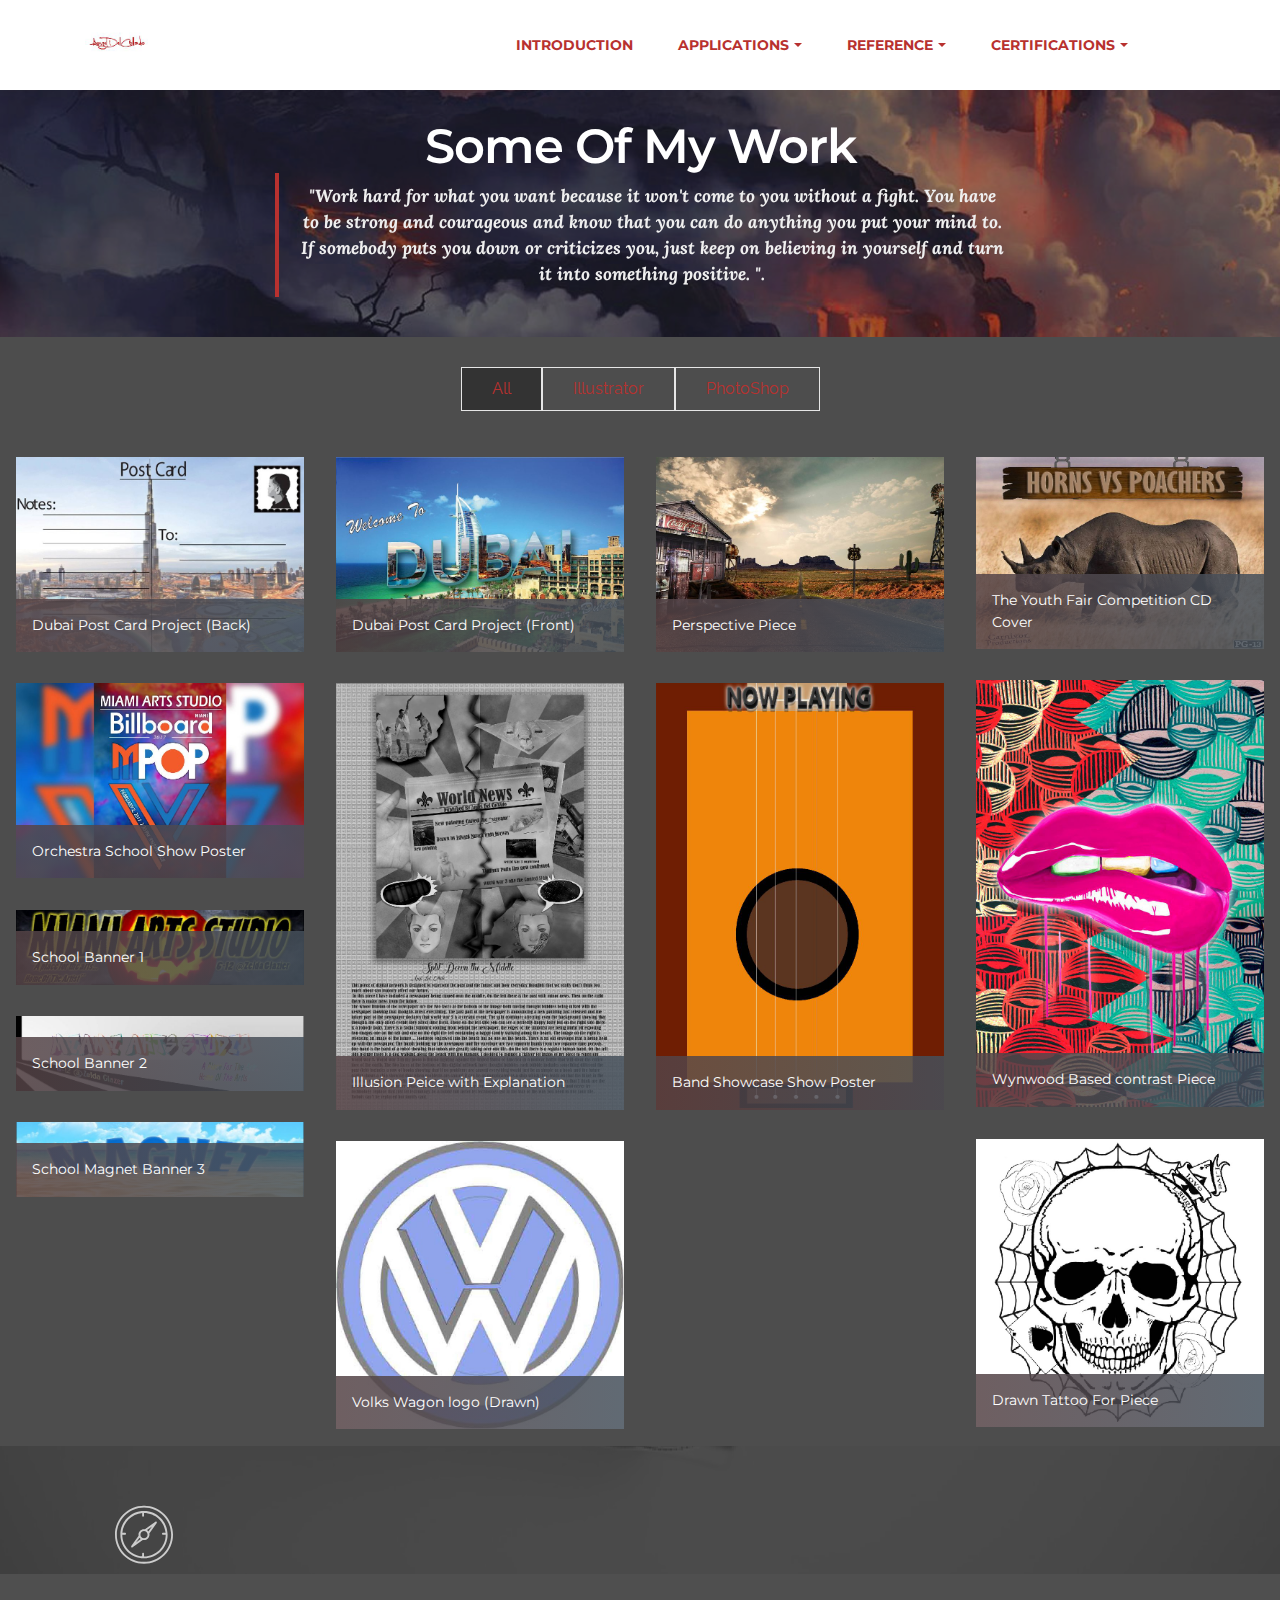
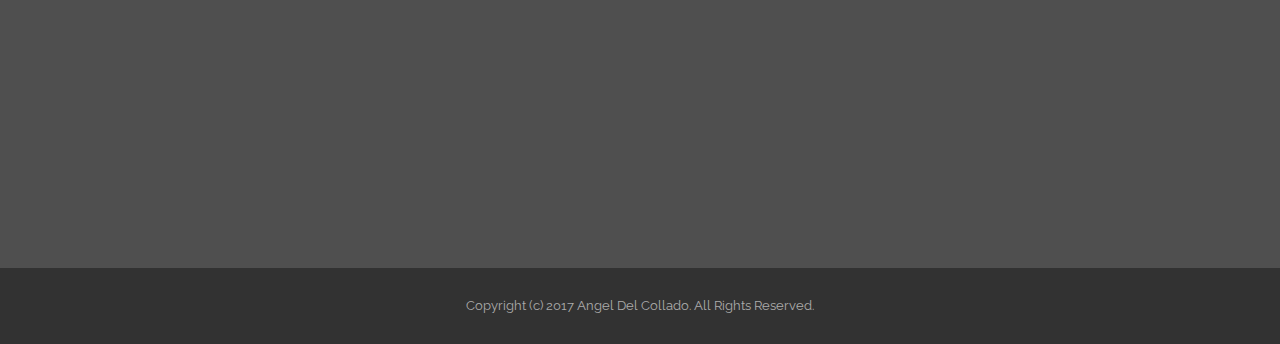
==== commit dfd3f44d: "create github pages" ====
--- a/Gallery.html
+++ b/Gallery.html
@@ -59,7 +59,7 @@
 
 </section>
 
-<section class="engine"><a rel="external" href="https://mobirise.com">https://mobirise.com/</a></section><section class="mbr-section article mbr-parallax-background mbr-after-navbar" id="msg-box8-q" style="background-image: url(assets/images/lava-and-cherry-blossom-tree-2000x533.png); padding-top: 120px; padding-bottom: 40px;">
+<section class="engine"><a rel="external" href="https://mobirise.com">Web Page Maker</a></section><section class="mbr-section article mbr-parallax-background mbr-after-navbar" id="msg-box8-q" style="background-image: url(assets/images/lava-and-cherry-blossom-tree-2000x533.png); padding-top: 120px; padding-bottom: 40px;">
 
     <div class="mbr-overlay" style="opacity: 0.4; background-color: rgb(34, 34, 34);">
     </div>
@@ -326,7 +326,7 @@
 
                 <form action="https://mobirise.com/" method="post" data-form-title="MESSAGE">
 
-                    <input type="hidden" value="A94hIESIGzioreP7KWmCx1ndsvAgGUHeYMj6PzwlQ4v8YvzAWcuYC8v4NuTkufBjBCWsXa0TmnwsY9Y7XBUMazXpFMG7d68gAHtYOLm7aRaqRStBd7kQ3BNNLPD5rNIX" data-form-email="true">
+                    <input type="hidden" value="LRhikiwFeBdsNxttc7PXM9gJcfJxtP3XgZWsYeFmhG2+fiugeovE7Qtk5hVXPB6Ug/z4AF5e9dDuHmHRjy3nzzeKGrVcY6tWqrazrmpp0C+QYsj6B0kNVSFjtQojhHhM" data-form-email="true">
 
                     
 
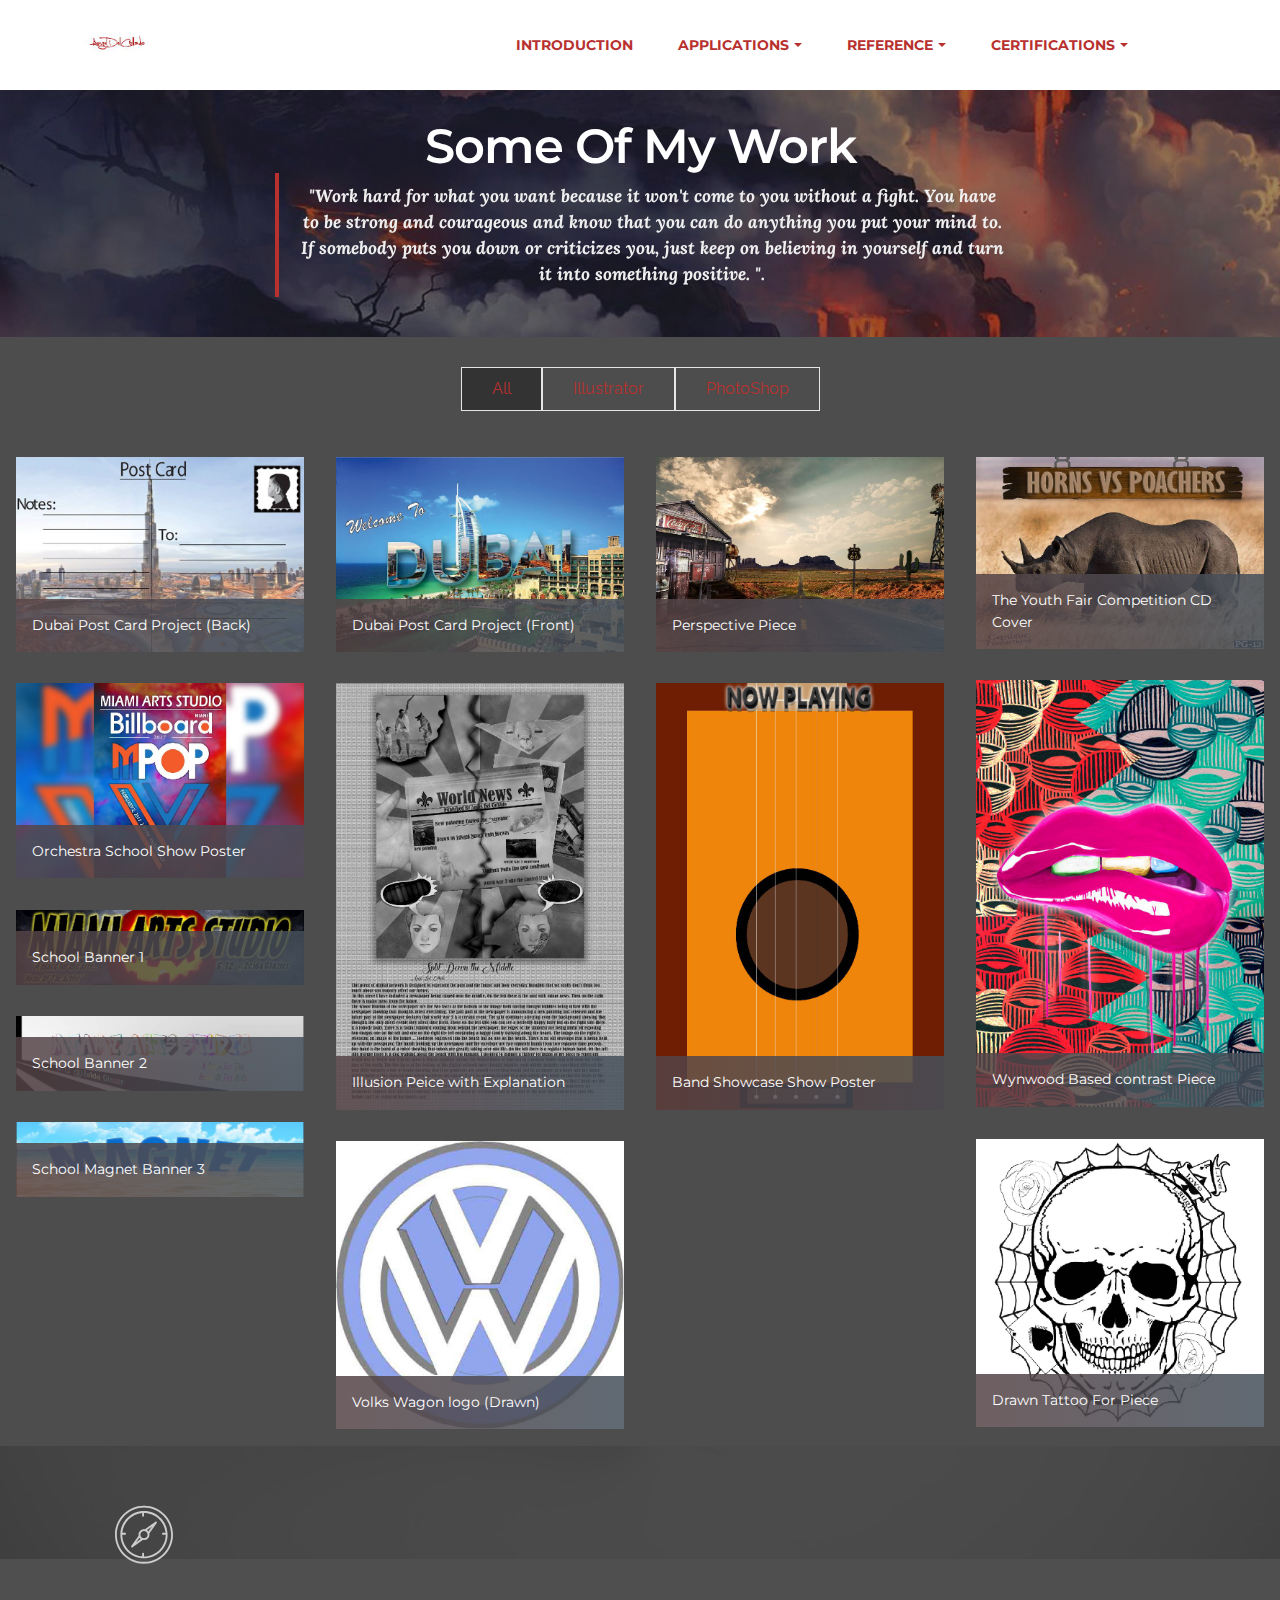
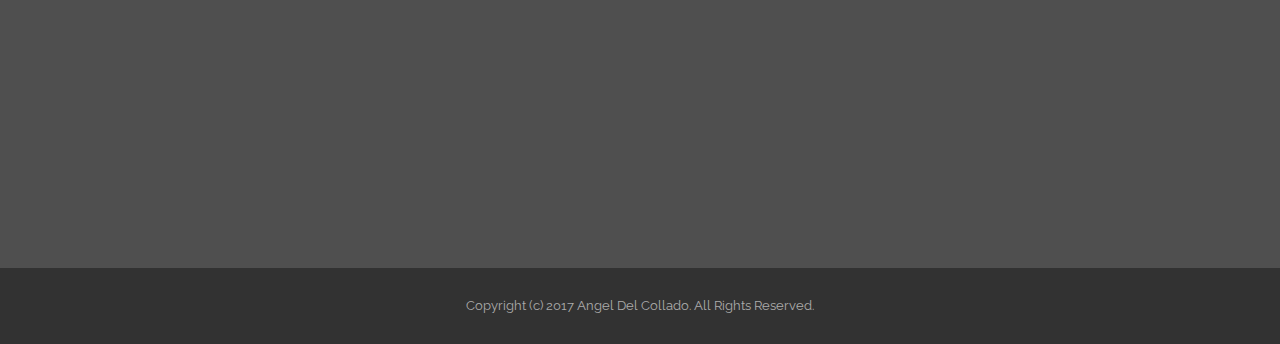
==== commit 8ce668c5: "create github pages" ====
--- a/Gallery.html
+++ b/Gallery.html
@@ -59,7 +59,7 @@
 
 </section>
 
-<section class="engine"><a rel="external" href="https://mobirise.com">Web Page Maker</a></section><section class="mbr-section article mbr-parallax-background mbr-after-navbar" id="msg-box8-q" style="background-image: url(assets/images/lava-and-cherry-blossom-tree-2000x533.png); padding-top: 120px; padding-bottom: 40px;">
+<section class="engine"><a rel="external" href="https://mobirise.com">https://mobirise.com/</a></section><section class="mbr-section article mbr-parallax-background mbr-after-navbar" id="msg-box8-q" style="background-image: url(assets/images/lava-and-cherry-blossom-tree-2000x533.png); padding-top: 120px; padding-bottom: 40px;">
 
     <div class="mbr-overlay" style="opacity: 0.4; background-color: rgb(34, 34, 34);">
     </div>
@@ -326,7 +326,7 @@
 
                 <form action="https://mobirise.com/" method="post" data-form-title="MESSAGE">
 
-                    <input type="hidden" value="LRhikiwFeBdsNxttc7PXM9gJcfJxtP3XgZWsYeFmhG2+fiugeovE7Qtk5hVXPB6Ug/z4AF5e9dDuHmHRjy3nzzeKGrVcY6tWqrazrmpp0C+QYsj6B0kNVSFjtQojhHhM" data-form-email="true">
+                    <input type="hidden" value="w2E4QyjDSyZq1sISSXsCWazeS+cPXbWza602hPsNTlBUJ+YXOypJN0aUqBeR/GdY0MhTpLiJgcOo9BQDRlZnqr3OafDg+CoMcukw9qCRrqkHriKKIdNllH6HNvF6kYke" data-form-email="true">
 
                     
 
--- a/assets/mobirise/css/mbr-additional.css
+++ b/assets/mobirise/css/mbr-additional.css
@@ -561,14 +561,17 @@
 #ext_menu-u .dropdown-item[aria-expanded="true"] {
   color: #b8312f!important;
 }
-#social-buttons4-a .mbr-section-title,
-#social-buttons4-a .btn-social {
+#social-buttons4-14 .mbr-section-title,
+#social-buttons4-14 .btn-social {
   color: #fff;
 }
 #contacts3-y H4 {
   color: #efefef;
 }
 #contacts3-y STRONG {
+  color: #efefef;
+}
+#contacts3-y I {
   color: #efefef;
 }
 #ext_menu-w .hide-buttons .nav-btn {
@@ -638,8 +641,8 @@
 #header1-v .mbr-section-title {
   color: #b8312f;
 }
-#social-buttons4-13 .mbr-section-title,
-#social-buttons4-13 .btn-social {
+#social-buttons4-15 .mbr-section-title,
+#social-buttons4-15 .btn-social {
   color: #fff;
 }
 #contacts3-y H4 {
@@ -648,3 +651,6 @@
 #contacts3-y STRONG {
   color: #efefef;
 }
+#contacts3-y I {
+  color: #efefef;
+}
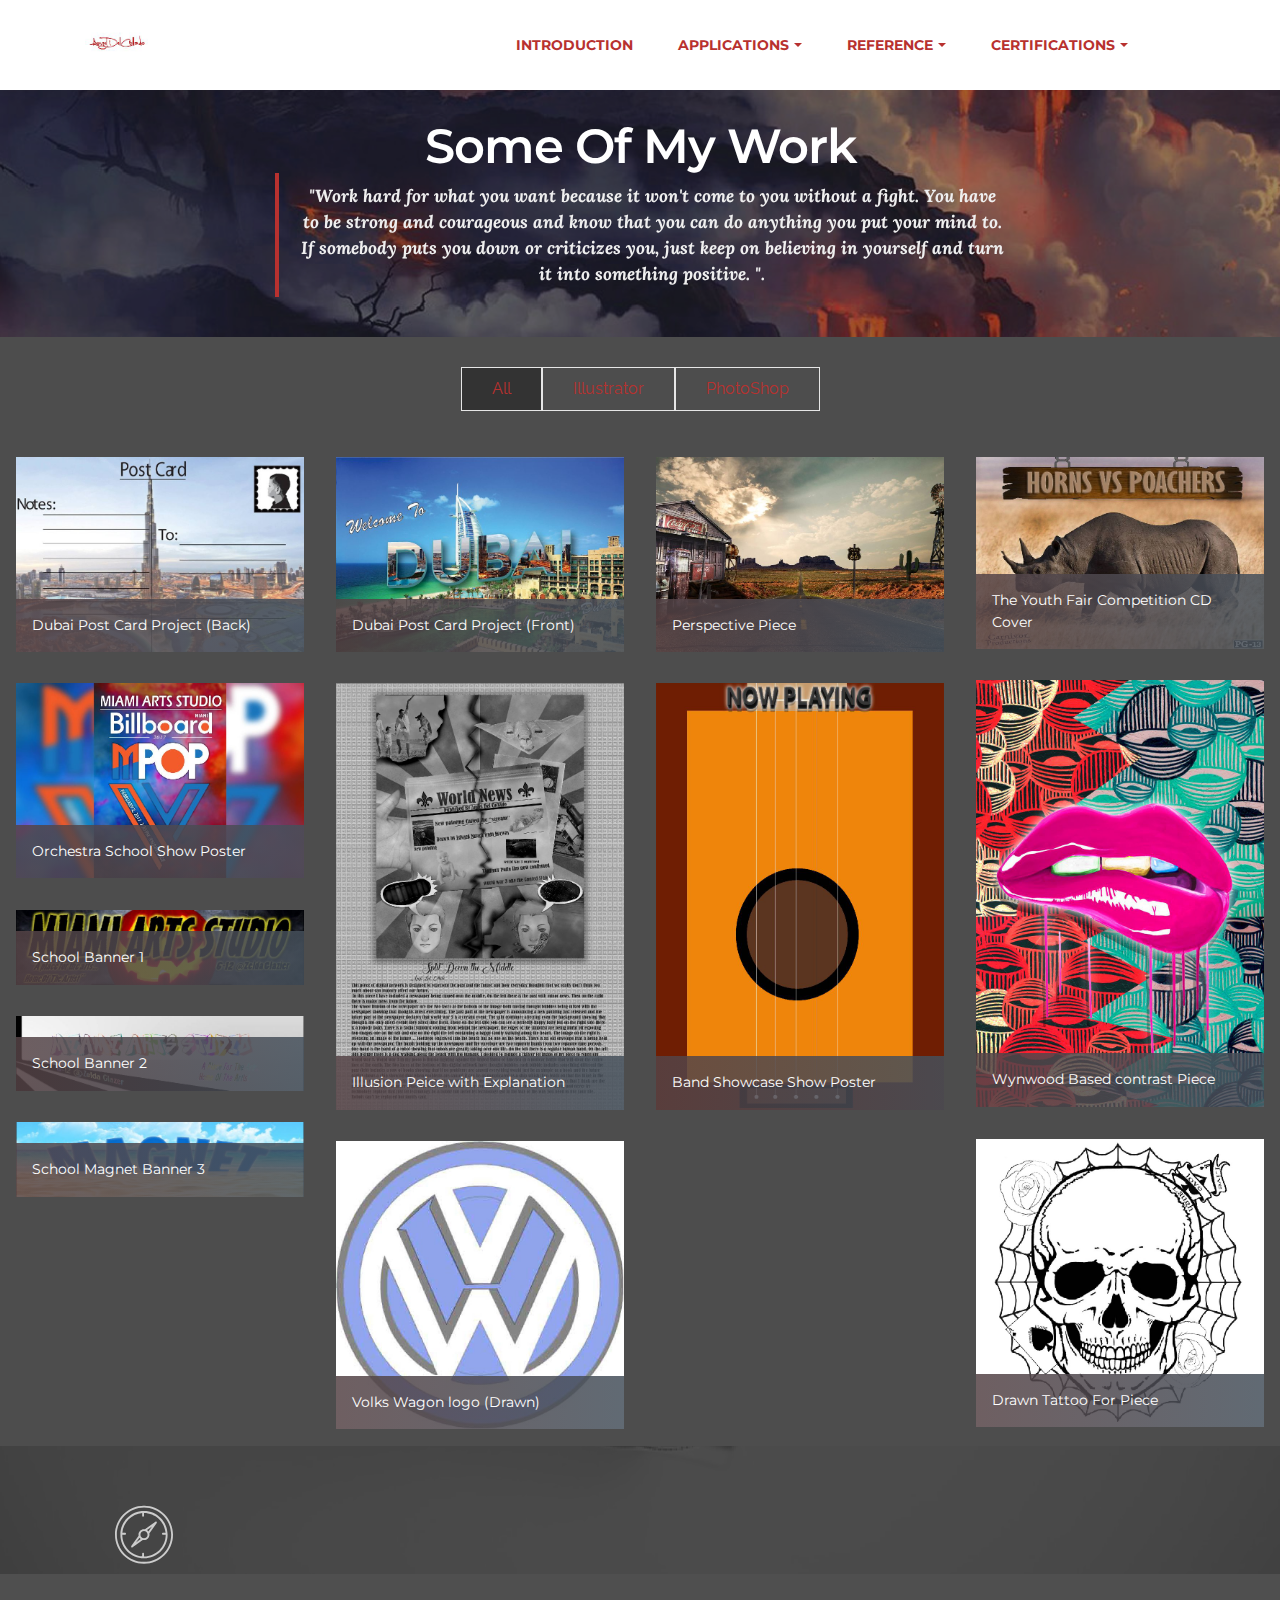
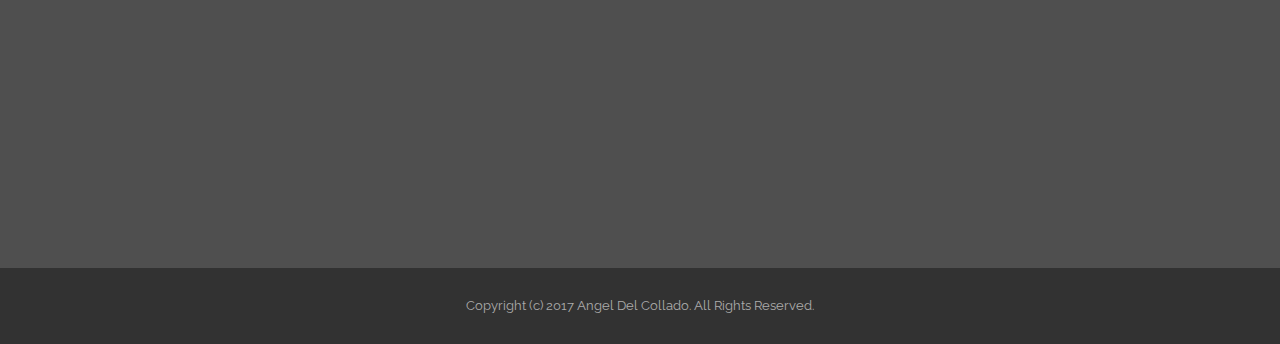
==== commit 13febd62: "create github pages" ====
--- a/Gallery.html
+++ b/Gallery.html
@@ -59,7 +59,7 @@
 
 </section>
 
-<section class="engine"><a rel="external" href="https://mobirise.com">https://mobirise.com/</a></section><section class="mbr-section article mbr-parallax-background mbr-after-navbar" id="msg-box8-q" style="background-image: url(assets/images/lava-and-cherry-blossom-tree-2000x533.png); padding-top: 120px; padding-bottom: 40px;">
+<section class="engine"><a rel="external" href="https://mobirise.com">Mobirise Web Page Creator</a></section><section class="mbr-section article mbr-parallax-background mbr-after-navbar" id="msg-box8-q" style="background-image: url(assets/images/lava-and-cherry-blossom-tree-2000x533.png); padding-top: 120px; padding-bottom: 40px;">
 
     <div class="mbr-overlay" style="opacity: 0.4; background-color: rgb(34, 34, 34);">
     </div>
@@ -301,7 +301,7 @@
                         </li>
                         <li class="list-group-item">
                             <span class="list-group-icon"><span class="etl-icon icon-map-pin mbr-iconfont-company-contacts3" style="color: rgb(204, 204, 204);"></span></span>
-                            <span class="list-group-text">2203 sw 138 ct, 33175 Miami,FL</span>
+                            <span class="list-group-text">15015 SW 24 Street&nbsp;Miami, FL 33185<br></span>
                         </li>
                         <li class="list-group-item active">
                             <span class="list-group-icon"><span class="etl-icon icon-envelope mbr-iconfont-company-contacts3" style="color: rgb(204, 204, 204);"></span></span>
@@ -313,10 +313,10 @@
             </div>
             <div class="mbr-footer-content col-xs-12 col-md-6 col-lg-3">
                 <h4>Categories</h4>
-                <ul><li><a class="text-white" href="#">Business</a></li><li><a class="text-white" href="#">Design</a></li><li><a class="text-white" href="#">Real life</a></li><li><a class="text-white" href="#">Science</a></li><li><a class="text-white" href="#">Tech</a></li></ul>
+                <ul><li><em><a class="text-white" href="#">I</a>NTRODUCTION</em></li><li><em>APPLICATIONS</em></li><li><em>APPLICATIONS</em></li><li><em>REFRENCE</em></li><li><em>CERTIFICATIONS</em></li></ul>
             </div>
             <div class="mbr-footer-content col-xs-12 col-md-6 col-lg-3">
-                <p><strong>Contacts</strong><br>Email: Adelcollado@miamiartsstudio.com<br>Phone: (786)-443-5122<br><br><br><strong>Address</strong><br>2203 sw 138 ct, 33175 Miami,FL<br></p>
+                <p><strong>Contacts</strong><br>Email: Adelcollado@miamiartsstudio.com<br>Phone: (786)-443-5122<br><br><br><strong>Address</strong><br>15015 SW 24 Street<br>Miami, FL 33185<br></p>
             </div>
             <div class="col-xs-12 col-md-6 col-lg-3" data-form-type="formoid">
 
@@ -326,7 +326,7 @@
 
                 <form action="https://mobirise.com/" method="post" data-form-title="MESSAGE">
 
-                    <input type="hidden" value="w2E4QyjDSyZq1sISSXsCWazeS+cPXbWza602hPsNTlBUJ+YXOypJN0aUqBeR/GdY0MhTpLiJgcOo9BQDRlZnqr3OafDg+CoMcukw9qCRrqkHriKKIdNllH6HNvF6kYke" data-form-email="true">
+                    <input type="hidden" value="p3vBn47iby1anU1waSfHgdhfhnoiUt2bwsoo1Kp6cWBn0F8U3HmLBwayLMZeHYjb3kdBZwl/E1m3FyrB6NbiECgcttl7ae4+TWeZx6mnQNtZMMaO9Ud8ATx+PWjqmP9u" data-form-email="true">
 
                     
 
